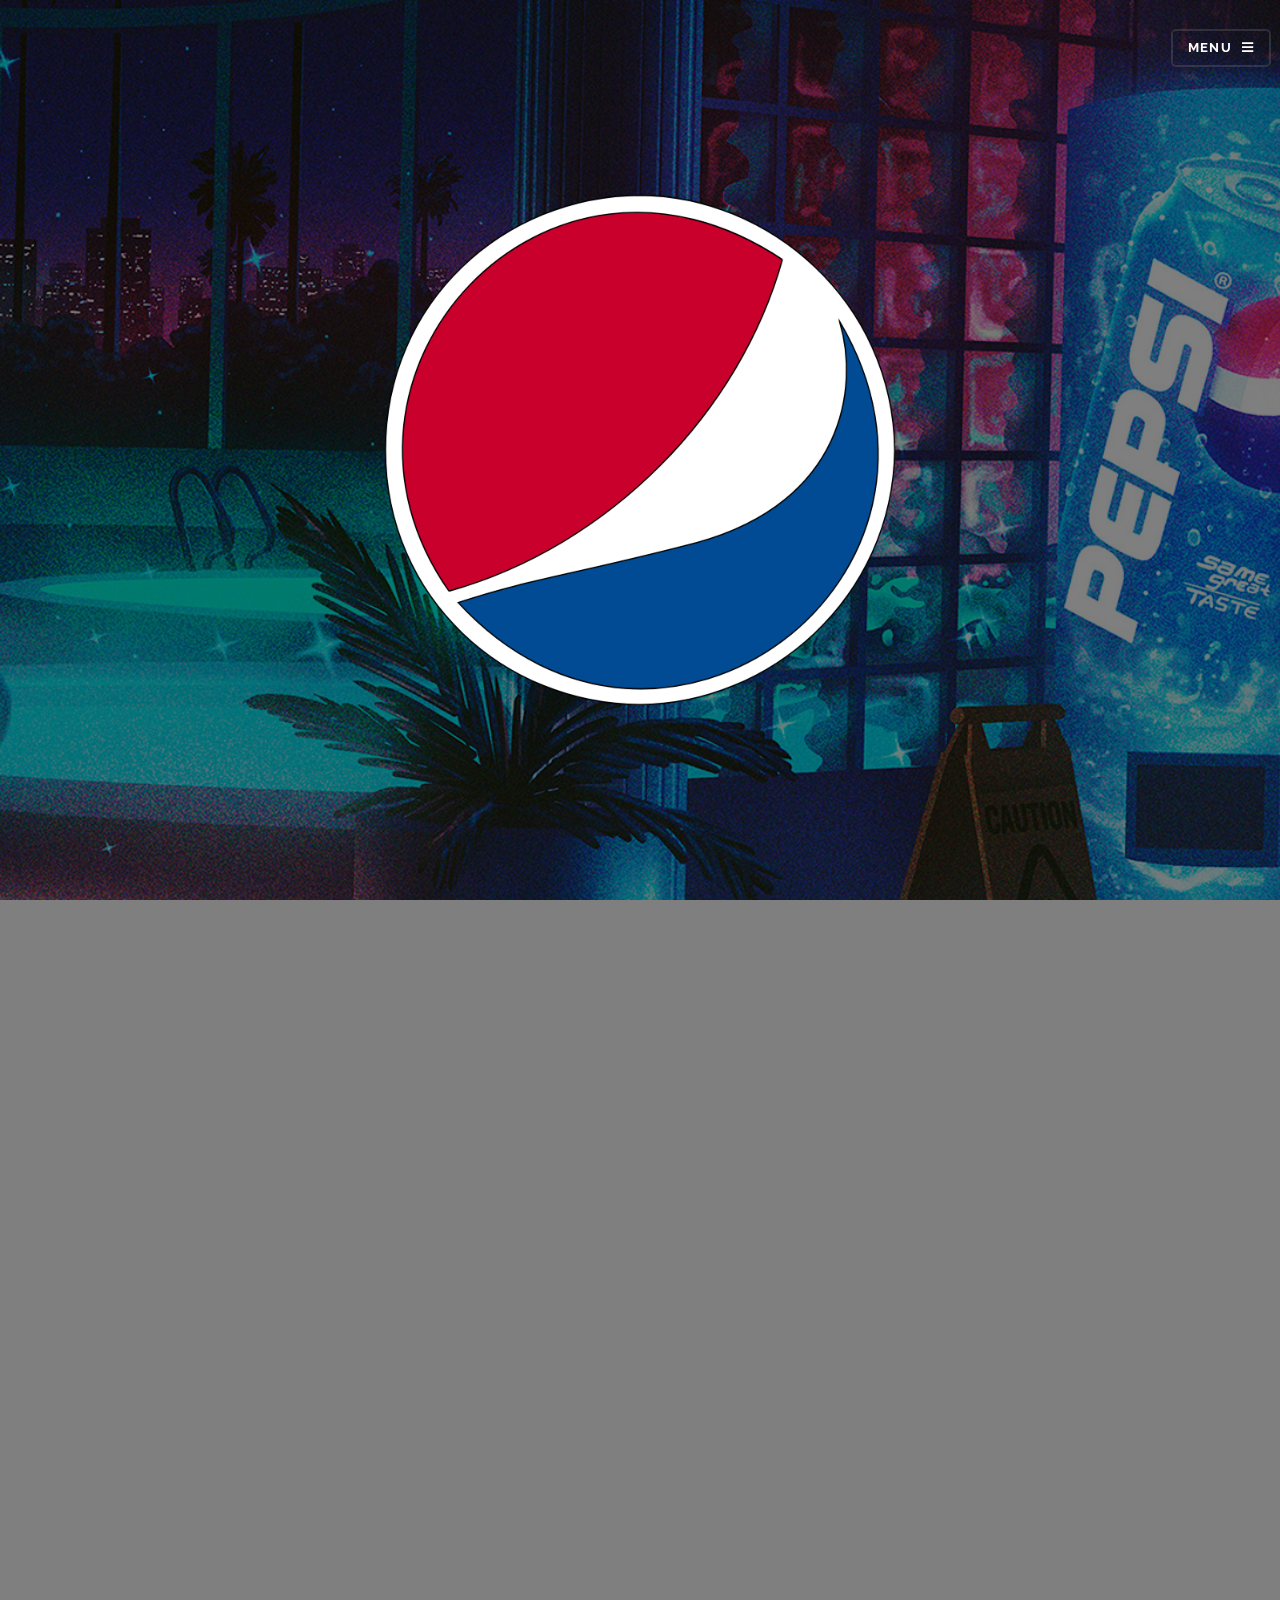
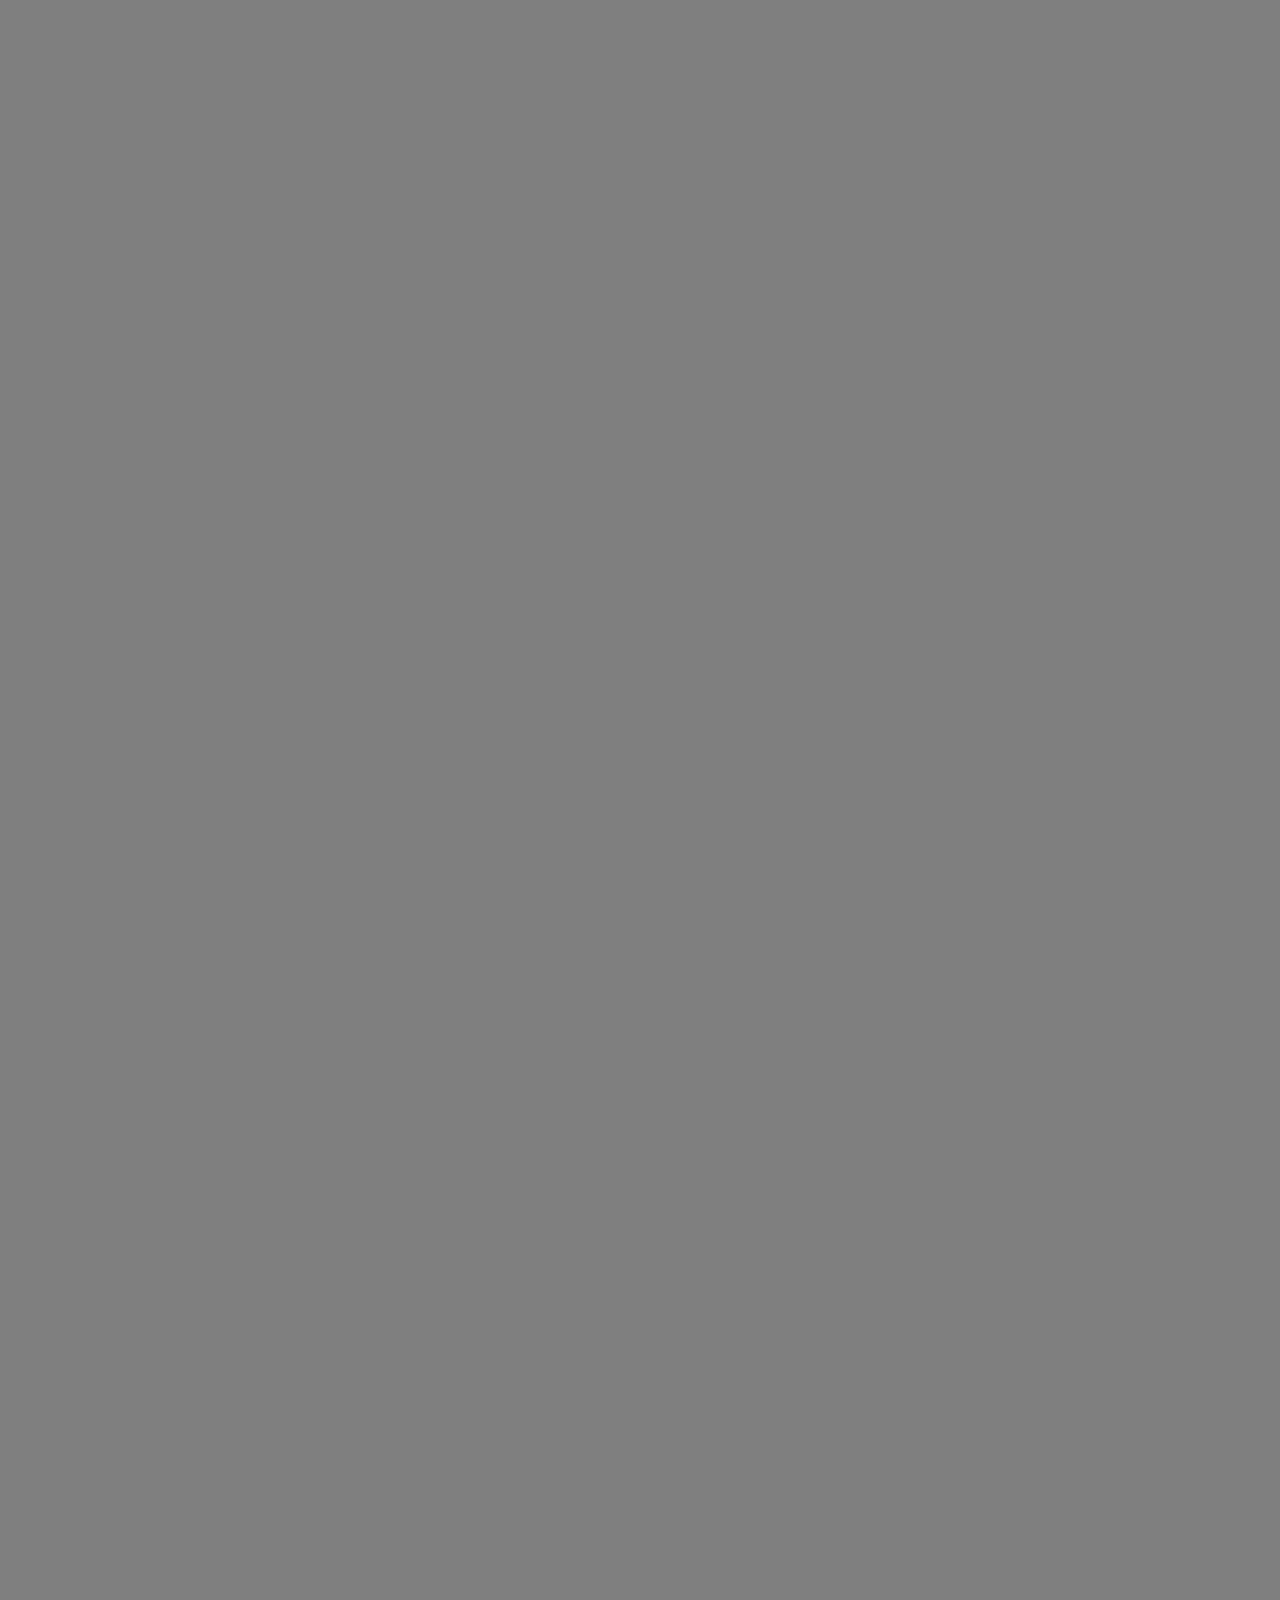
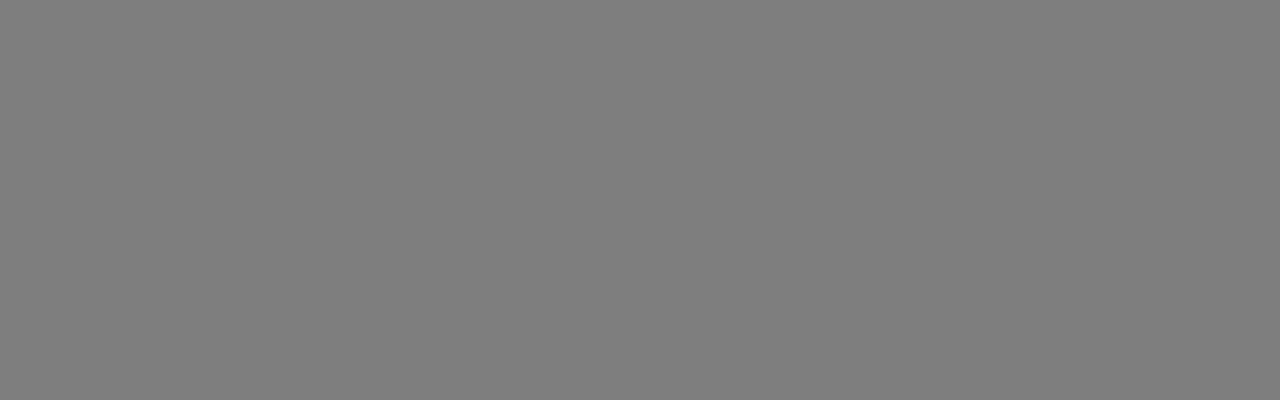
==== bezier.html @ cce690f3 "Add files via upload" ====
<html>
	<head>
		<title>Generic - Solid State by HTML5 UP</title>
		<meta charset="utf-8" />
		<meta name="viewport" content="width=device-width, initial-scale=1, user-scalable=no" />
		<link rel="stylesheet" href="assets/css/main.css" />
		<noscript><link rel="stylesheet" href="assets/css/noscript.css" /></noscript>
	</head>
	<body class="is-preload" style="background-image: url('images/bg.jpg'); background-size: cover; background-repeat: no-repeat;">


		<!-- Page Wrapper -->
			<div id="page-wrapper">

				<!-- Header -->
					<header id="header" class="alt">
						<h1><a href="index.html">Pepsi</a></h1>
						<nav>
							<a href="#menu">Menu</a>
						</nav>
					</header>

				<!-- Menu -->
					<nav id="menu">
						<div class="inner">
							<h2>Menu</h2>
							<ul class="links">
								<li><a href="index.html">Home</a></li>
								<li><a href="bezier.html">Bezier Curve</a></li>
								<li><a href="svg.html">SVG</a></li>
							</ul>
							<a href="#" class="close">Close</a>
						</div>
					</nav>

		<!-- Scripts -->
			<script src="assets/js/jquery.min.js"></script>
			<script src="assets/js/jquery.scrollex.min.js"></script>
			<script src="assets/js/browser.min.js"></script>
			<script src="assets/js/breakpoints.min.js"></script>
			<script src="assets/js/util.js"></script>
			<script src="assets/js/main.js"></script>

            <style>
                body {
                    background-image: url('images/bg.jpg');
                    background-size: cover;
                    background-repeat: no-repeat;
                    display: flex;
                    justify-content: center;
                    align-items: center;
                    height: 100vh;
                    margin: 0;
                }
                #canvas {
                    transform: scale(0.8); /* Scale down to 80% */
                }
            </style>
        </head>
            <canvas id="canvas" width="720" height="640"></canvas>
        
            <script>
                const canvas = document.getElementById('canvas');
                const ctx = canvas.getContext('2d');
        
                ctx.lineWidth = 1.6;
        
                ctx.beginPath();
                ctx.moveTo(360.00, 1.60);
                ctx.bezierCurveTo(192.00, 2.14, 41.85, 133.34, 41.85, 320.00);
                ctx.bezierCurveTo(41.85, 506.66, 192.00, 637.86, 360.00, 638.26);
                ctx.bezierCurveTo(520.00, 637.86, 676.20, 506.66, 678.40, 320.00);
                ctx.bezierCurveTo(676.20, 133.34, 520.00, 2.14, 360.00, 1.60);
                ctx.closePath();
                ctx.fillStyle = "white";
                ctx.fill();
                ctx.strokeStyle = "black";
                ctx.stroke();
        
                ctx.beginPath();
                ctx.moveTo(538.00, 82.00);
                ctx.bezierCurveTo(240.80, -116.00, -68.00, 226.40, 121.22, 496.38);
                ctx.moveTo(538.00, 82.00);
                ctx.bezierCurveTo(485.06, 272.00, 322.94, 440.00, 121.22, 496.38);
                ctx.fillStyle = "#C9002B";
                ctx.fill();
                ctx.strokeStyle = "black";
                ctx.stroke();
        
                ctx.beginPath();
                ctx.moveTo(609.60, 160.00);
                ctx.bezierCurveTo(633.80, 240.00, 616.00, 384.34, 432.00, 435.49);
                ctx.bezierCurveTo(282.33, 474.76, 222.33, 480.79, 132.73, 510.82);
                ctx.bezierCurveTo(388.26, 788.26, 798.40, 478.94, 609.47, 159.14);
                ctx.closePath();
                ctx.fillStyle = "#004B93";
                ctx.fill();
                ctx.strokeStyle = "black";
                ctx.stroke();
            </script>
        </body>
</html>
---- assets/css/main.css ----
@import url(fontawesome-all.min.css);
@import url("https://fonts.googleapis.com/css?family=Raleway:200,700|Source+Sans+Pro:300,600,300italic,600italic");

/*
	Solid State by HTML5 UP
	html5up.net | @ajlkn
	Free for personal and commercial use under the CCA 3.0 license (html5up.net/license)
*/

html, body, div, span, applet, object,
iframe, h1, h2, h3, h4, h5, h6, p, blockquote,
pre, a, abbr, acronym, address, big, cite,
code, del, dfn, em, img, ins, kbd, q, s, samp,
small, strike, strong, sub, sup, tt, var, b,
u, i, center, dl, dt, dd, ol, ul, li, fieldset,
form, label, legend, table, caption, tbody,
tfoot, thead, tr, th, td, article, aside,
canvas, details, embed, figure, figcaption,
footer, header, hgroup, menu, nav, output, ruby,
section, summary, time, mark, audio, video {
	margin: 0;
	padding: 0;
	border: 0;
	font-size: 100%;
	font: inherit;
	vertical-align: baseline;}

article, aside, details, figcaption, figure,
footer, header, hgroup, menu, nav, section {
	display: block;}



ol, ul {
	list-style: none;
}

blockquote, q {
	quotes: none;
}

	blockquote:before, blockquote:after, q:before, q:after {
		content: '';
		content: none;
	}

table {
	border-collapse: collapse;
	border-spacing: 0;
}

body {
	-webkit-text-size-adjust: none;
}

mark {
	background-color: transparent;
	color: inherit;
}

input::-moz-focus-inner {
	border: 0;
	padding: 0;
}

input, select, textarea {
	-moz-appearance: none;
	-webkit-appearance: none;
	-ms-appearance: none;
	appearance: none;
}

/* Basic */

	@-ms-viewport {
		width: device-width;
	}

	body {
		-ms-overflow-style: scrollbar;
	}

	@media screen and (max-width: 480px) {

		html, body {
			min-width: 320px;
		}

	}

	html {
		box-sizing: border-box;
	}

	*, *:before, *:after {
		box-sizing: inherit;
	}

body {
    background-size: 100% 70%;  /* 100% width and 80% height */
    background-repeat: no-repeat;
    background-attachment: fixed;
}


	body::before {
		content: '';
		position: absolute;
		top: 0;
		left: 0;
		width: 100%;
		height: 400%;
		background: rgba(0, 0, 0, 0.5); /* 30% black overlay */
		z-index: -1; /* Keeps the overlay behind all content */
	}

		body.is-preload *, body.is-preload *:before, body.is-preload * {
			-moz-animation: none !important;
			-webkit-animation: none !important;
			-ms-animation: none !important;
			animation: none !important;
			-moz-transition: none !important;
			-webkit-transition: none !important;
			-ms-transition: none !important;
			transition: none !important;
		}

/* Type */

	body, input, select, textarea {
		color: #ffffff;
		font-family: "Trebuchet MS", Helvetica, sans-serif;
		font-size: 16.5pt;
		font-weight: 300;
		line-height: 1.65;
	}

		@media screen and (max-width: 1680px) {

			body, input, select, textarea {
				font-size: 13pt;
			}

		}

		@media screen and (max-width: 1280px) {

			body, input, select, textarea {
				font-size: 12pt;
			}

		}

		@media screen and (max-width: 980px) {

			body, input, select, textarea {
				font-size: 12pt;
			}

		}

		@media screen and (max-width: 736px) {

			body, input, select, textarea {
				font-size: 12pt;
			}

		}

		@media screen and (max-width: 480px) {

			body, input, select, textarea {
				font-size: 12pt;
			}

		}

	a {
		-moz-transition: color 0.2s ease-in-out, border-bottom-color 0.2s ease-in-out;
		-webkit-transition: color 0.2s ease-in-out, border-bottom-color 0.2s ease-in-out;
		-ms-transition: color 0.2s ease-in-out, border-bottom-color 0.2s ease-in-out;
		transition: color 0.2s ease-in-out, border-bottom-color 0.2s ease-in-out;
		border-bottom: dotted 1px rgba(255, 255, 255, 0.35);
		color: #ffffff;
		text-decoration: none;
	}

		a:hover {
			border-bottom-color: transparent;
			color: #ffffff !important;
		}

		a.special:not(.button) {
			text-decoration: none;
			border-bottom: 0;
			display: block;
			font-family: "Trebuchet MS", Helvetica, sans-serif;
			font-size: 0.8em;
			font-weight: 700;
			letter-spacing: 0.1em;
			margin: 0 0 2em 0;
			text-transform: uppercase;
		}

			a.special:not(.button):before {
				-moz-osx-font-smoothing: grayscale;
				-webkit-font-smoothing: antialiased;
				display: inline-block;
				font-style: normal;
				font-variant: normal;
				text-rendering: auto;
				line-height: 1;
				text-transform: none !important;
				font-family: "Trebuchet MS", Helvetica, sans-serif;
				font-weight: 900;
			}

			a.special:not(.button):before {
				-moz-transition: background-color 0.2s ease-in-out;
				-webkit-transition: background-color 0.2s ease-in-out;
				-ms-transition: background-color 0.2s ease-in-out;
				transition: background-color 0.2s ease-in-out;
				border-radius: 100%;
				border: solid 2px rgba(255, 255, 255, 0.125);
				content: '\f105';
				display: inline-block;
				font-size: 1.25em;
				height: 2em;
				line-height: 1.75em;
				margin-right: 0.85em;
				text-align: center;
				text-indent: 0.15em;
				vertical-align: middle;
				width: 2em;
			}

			a.special:not(.button):hover:before {
				background-color: rgba(255, 255, 255, 0.025);
			}

			a.special:not(.button):active:before {
				background-color: rgba(255, 255, 255, 0.075);
			}

	strong, b {
		color: #ffffff;
		font-weight: 600;
	}

	em, i {
		font-style: italic;
	}

	p {
		margin: 0 0 2em 0;
	}

	h1, h2, h3, h4, h5, h6 {
		color: #ffffff;
		font-family: "Trebuchet MS", Helvetica, sans-serif;
		font-weight: 700;
		letter-spacing: 0.1em;
		margin: 0 0 1em 0;
		text-transform: uppercase;
	}

		h1 a, h2 a, h3 a, h4 a, h5 a, h6 a {
			color: inherit;
			text-decoration: none;
			border-bottom: 0;
		}

		h1 span, h2 span, h3 span, h4 span, h5 span, h6 span {
			font-weight: 200;
		}

		h1.major, h2.major, h3.major, h4.major, h5.major, h6.major {
			padding-bottom: 1em;
			border-bottom: solid 2px rgba(255, 255, 255, 0.125);
		}

	h2 {
		font-size: 1.2em;
	}

	h3 {
		font-size: 0.9em;
	}

	h4 {
		font-size: 0.7em;
	}

	h5 {
		font-size: 0.7em;
	}

	h6 {
		font-size: 0.7em;
	}

	@media screen and (max-width: 736px) {

		h2 {
			font-size: 1em;
		}

		h3 {
			font-size: 0.8em;
		}

	}

	sub {
		font-size: 0.8em;
		position: relative;
		top: 0.5em;
	}

	sup {
		font-size: 0.8em;
		position: relative;
		top: -0.5em;
	}

	blockquote {
		border-left: solid 4px rgba(255, 255, 255, 0.125);
		font-style: italic;
		margin: 0 0 2em 0;
		padding: 0.5em 0 0.5em 2em;
	}

	code {
		background: rgba(255, 255, 255, 0.025);
		border-radius: 5px;
		border: solid 2px rgba(255, 255, 255, 0.125);
		font-family: "Trebuchet MS", Helvetica, sans-serif;
		font-size: 0.9em;
		margin: 0 0.25em;
		padding: 0.25em 0.65em;
	}

	pre {
		-webkit-overflow-scrolling: touch;
		font-family: "Trebuchet MS", Helvetica, sans-serif;
		font-size: 0.9em;
		margin: 0 0 2em 0;
	}

		pre code {
			display: block;
			line-height: 1.75em;
			padding: 1em 1.5em;
			overflow-x: auto;
		}

	hr {
		border: 0;
		border-bottom: solid 2px rgba(255, 255, 255, 0.125);
		margin: 2.5em 0;
	}

		hr.major {
			margin: 4em 0;
		}

	.align-left {
		text-align: left;
	}

	.align-center {
		text-align: center;
	}

	.align-right {
		text-align: right;
	}

/* Row */

	.row {
		display: flex;
		flex-wrap: wrap;
		box-sizing: border-box;
		align-items: stretch;
	}

		.row > * {
			box-sizing: border-box;
		}

		.row.gtr-uniform > * > :last-child {
			margin-bottom: 0;
		}

		.row.aln-left {
			justify-content: flex-start;
		}

		.row.aln-center {
			justify-content: center;
		}

		.row.aln-right {
			justify-content: flex-end;
		}

		.row.aln-top {
			align-items: flex-start;
		}

		.row.aln-middle {
			align-items: center;
		}

		.row.aln-bottom {
			align-items: flex-end;
		}

		.row > .imp {
			order: -1;
		}

		.row > .col-1 {
			width: 8.33333%;
		}

		.row > .off-1 {
			margin-left: 8.33333%;
		}

		.row > .col-2 {
			width: 16.66667%;
		}

		.row > .off-2 {
			margin-left: 16.66667%;
		}

		.row > .col-3 {
			width: 25%;
		}

		.row > .off-3 {
			margin-left: 25%;
		}

		.row > .col-4 {
			width: 33.33333%;
		}

		.row > .off-4 {
			margin-left: 33.33333%;
		}

		.row > .col-5 {
			width: 41.66667%;
		}

		.row > .off-5 {
			margin-left: 41.66667%;
		}

		.row > .col-6 {
			width: 50%;
		}

		.row > .off-6 {
			margin-left: 50%;
		}

		.row > .col-7 {
			width: 58.33333%;
		}

		.row > .off-7 {
			margin-left: 58.33333%;
		}

		.row > .col-8 {
			width: 66.66667%;
		}

		.row > .off-8 {
			margin-left: 66.66667%;
		}

		.row > .col-9 {
			width: 75%;
		}

		.row > .off-9 {
			margin-left: 75%;
		}

		.row > .col-10 {
			width: 83.33333%;
		}

		.row > .off-10 {
			margin-left: 83.33333%;
		}

		.row > .col-11 {
			width: 91.66667%;
		}

		.row > .off-11 {
			margin-left: 91.66667%;
		}

		.row > .col-12 {
			width: 100%;
		}

		.row > .off-12 {
			margin-left: 100%;
		}

		.row.gtr-0 {
			margin-top: 0;
			margin-left: 0em;
		}

			.row.gtr-0 > * {
				padding: 0 0 0 0em;
			}

			.row.gtr-0.gtr-uniform {
				margin-top: 0em;
			}

				.row.gtr-0.gtr-uniform > * {
					padding-top: 0em;
				}

		.row.gtr-25 {
			margin-top: 0;
			margin-left: -0.4375em;
		}

			.row.gtr-25 > * {
				padding: 0 0 0 0.4375em;
			}

			.row.gtr-25.gtr-uniform {
				margin-top: -0.4375em;
			}

				.row.gtr-25.gtr-uniform > * {
					padding-top: 0.4375em;
				}

		.row.gtr-50 {
			margin-top: 0;
			margin-left: -0.875em;
		}

			.row.gtr-50 > * {
				padding: 0 0 0 0.875em;
			}

			.row.gtr-50.gtr-uniform {
				margin-top: -0.875em;
			}

				.row.gtr-50.gtr-uniform > * {
					padding-top: 0.875em;
				}

		.row {
			margin-top: 0;
			margin-left: -1.75em;
		}

			.row > * {
				padding: 0 0 0 1.75em;
			}

			.row.gtr-uniform {
				margin-top: -1.75em;
			}

				.row.gtr-uniform > * {
					padding-top: 1.75em;
				}

		.row.gtr-150 {
			margin-top: 0;
			margin-left: -2.625em;
		}

			.row.gtr-150 > * {
				padding: 0 0 0 2.625em;
			}

			.row.gtr-150.gtr-uniform {
				margin-top: -2.625em;
			}

				.row.gtr-150.gtr-uniform > * {
					padding-top: 2.625em;
				}

		.row.gtr-200 {
			margin-top: 0;
			margin-left: -3.5em;
		}

			.row.gtr-200 > * {
				padding: 0 0 0 3.5em;
			}

			.row.gtr-200.gtr-uniform {
				margin-top: -3.5em;
			}

				.row.gtr-200.gtr-uniform > * {
					padding-top: 3.5em;
				}

		@media screen and (max-width: 1680px) {

			.row {
				display: flex;
				flex-wrap: wrap;
				box-sizing: border-box;
				align-items: stretch;
			}

				.row > * {
					box-sizing: border-box;
				}

				.row.gtr-uniform > * > :last-child {
					margin-bottom: 0;
				}

				.row.aln-left {
					justify-content: flex-start;
				}

				.row.aln-center {
					justify-content: center;
				}

				.row.aln-right {
					justify-content: flex-end;
				}

				.row.aln-top {
					align-items: flex-start;
				}

				.row.aln-middle {
					align-items: center;
				}

				.row.aln-bottom {
					align-items: flex-end;
				}

				.row > .imp-xlarge {
					order: -1;
				}

				.row > .col-1-xlarge {
					width: 8.33333%;
				}

				.row > .off-1-xlarge {
					margin-left: 8.33333%;
				}

				.row > .col-2-xlarge {
					width: 16.66667%;
				}

				.row > .off-2-xlarge {
					margin-left: 16.66667%;
				}

				.row > .col-3-xlarge {
					width: 25%;
				}

				.row > .off-3-xlarge {
					margin-left: 25%;
				}

				.row > .col-4-xlarge {
					width: 33.33333%;
				}

				.row > .off-4-xlarge {
					margin-left: 33.33333%;
				}

				.row > .col-5-xlarge {
					width: 41.66667%;
				}

				.row > .off-5-xlarge {
					margin-left: 41.66667%;
				}

				.row > .col-6-xlarge {
					width: 50%;
				}

				.row > .off-6-xlarge {
					margin-left: 50%;
				}

				.row > .col-7-xlarge {
					width: 58.33333%;
				}

				.row > .off-7-xlarge {
					margin-left: 58.33333%;
				}

				.row > .col-8-xlarge {
					width: 66.66667%;
				}

				.row > .off-8-xlarge {
					margin-left: 66.66667%;
				}

				.row > .col-9-xlarge {
					width: 75%;
				}

				.row > .off-9-xlarge {
					margin-left: 75%;
				}

				.row > .col-10-xlarge {
					width: 83.33333%;
				}

				.row > .off-10-xlarge {
					margin-left: 83.33333%;
				}

				.row > .col-11-xlarge {
					width: 91.66667%;
				}

				.row > .off-11-xlarge {
					margin-left: 91.66667%;
				}

				.row > .col-12-xlarge {
					width: 100%;
				}

				.row > .off-12-xlarge {
					margin-left: 100%;
				}

				.row.gtr-0 {
					margin-top: 0;
					margin-left: 0em;
				}

					.row.gtr-0 > * {
						padding: 0 0 0 0em;
					}

					.row.gtr-0.gtr-uniform {
						margin-top: 0em;
					}

						.row.gtr-0.gtr-uniform > * {
							padding-top: 0em;
						}

				.row.gtr-25 {
					margin-top: 0;
					margin-left: -0.4375em;
				}

					.row.gtr-25 > * {
						padding: 0 0 0 0.4375em;
					}

					.row.gtr-25.gtr-uniform {
						margin-top: -0.4375em;
					}

						.row.gtr-25.gtr-uniform > * {
							padding-top: 0.4375em;
						}

				.row.gtr-50 {
					margin-top: 0;
					margin-left: -0.875em;
				}

					.row.gtr-50 > * {
						padding: 0 0 0 0.875em;
					}

					.row.gtr-50.gtr-uniform {
						margin-top: -0.875em;
					}

						.row.gtr-50.gtr-uniform > * {
							padding-top: 0.875em;
						}

				.row {
					margin-top: 0;
					margin-left: -1.75em;
				}

					.row > * {
						padding: 0 0 0 1.75em;
					}

					.row.gtr-uniform {
						margin-top: -1.75em;
					}

						.row.gtr-uniform > * {
							padding-top: 1.75em;
						}

				.row.gtr-150 {
					margin-top: 0;
					margin-left: -2.625em;
				}

					.row.gtr-150 > * {
						padding: 0 0 0 2.625em;
					}

					.row.gtr-150.gtr-uniform {
						margin-top: -2.625em;
					}

						.row.gtr-150.gtr-uniform > * {
							padding-top: 2.625em;
						}

				.row.gtr-200 {
					margin-top: 0;
					margin-left: -3.5em;
				}

					.row.gtr-200 > * {
						padding: 0 0 0 3.5em;
					}

					.row.gtr-200.gtr-uniform {
						margin-top: -3.5em;
					}

						.row.gtr-200.gtr-uniform > * {
							padding-top: 3.5em;
						}

		}

		@media screen and (max-width: 1280px) {

			.row {
				display: flex;
				flex-wrap: wrap;
				box-sizing: border-box;
				align-items: stretch;
			}

				.row > * {
					box-sizing: border-box;
				}

				.row.gtr-uniform > * > :last-child {
					margin-bottom: 0;
				}

				.row.aln-left {
					justify-content: flex-start;
				}

				.row.aln-center {
					justify-content: center;
				}

				.row.aln-right {
					justify-content: flex-end;
				}

				.row.aln-top {
					align-items: flex-start;
				}

				.row.aln-middle {
					align-items: center;
				}

				.row.aln-bottom {
					align-items: flex-end;
				}

				.row > .imp-large {
					order: -1;
				}

				.row > .col-1-large {
					width: 8.33333%;
				}

				.row > .off-1-large {
					margin-left: 8.33333%;
				}

				.row > .col-2-large {
					width: 16.66667%;
				}

				.row > .off-2-large {
					margin-left: 16.66667%;
				}

				.row > .col-3-large {
					width: 25%;
				}

				.row > .off-3-large {
					margin-left: 25%;
				}

				.row > .col-4-large {
					width: 33.33333%;
				}

				.row > .off-4-large {
					margin-left: 33.33333%;
				}

				.row > .col-5-large {
					width: 41.66667%;
				}

				.row > .off-5-large {
					margin-left: 41.66667%;
				}

				.row > .col-6-large {
					width: 50%;
				}

				.row > .off-6-large {
					margin-left: 50%;
				}

				.row > .col-7-large {
					width: 58.33333%;
				}

				.row > .off-7-large {
					margin-left: 58.33333%;
				}

				.row > .col-8-large {
					width: 66.66667%;
				}

				.row > .off-8-large {
					margin-left: 66.66667%;
				}

				.row > .col-9-large {
					width: 75%;
				}

				.row > .off-9-large {
					margin-left: 75%;
				}

				.row > .col-10-large {
					width: 83.33333%;
				}

				.row > .off-10-large {
					margin-left: 83.33333%;
				}

				.row > .col-11-large {
					width: 91.66667%;
				}

				.row > .off-11-large {
					margin-left: 91.66667%;
				}

				.row > .col-12-large {
					width: 100%;
				}

				.row > .off-12-large {
					margin-left: 100%;
				}

				.row.gtr-0 {
					margin-top: 0;
					margin-left: 0em;
				}

					.row.gtr-0 > * {
						padding: 0 0 0 0em;
					}

					.row.gtr-0.gtr-uniform {
						margin-top: 0em;
					}

						.row.gtr-0.gtr-uniform > * {
							padding-top: 0em;
						}

				.row.gtr-25 {
					margin-top: 0;
					margin-left: -0.4375em;
				}

					.row.gtr-25 > * {
						padding: 0 0 0 0.4375em;
					}

					.row.gtr-25.gtr-uniform {
						margin-top: -0.4375em;
					}

						.row.gtr-25.gtr-uniform > * {
							padding-top: 0.4375em;
						}

				.row.gtr-50 {
					margin-top: 0;
					margin-left: -0.875em;
				}

					.row.gtr-50 > * {
						padding: 0 0 0 0.875em;
					}

					.row.gtr-50.gtr-uniform {
						margin-top: -0.875em;
					}

						.row.gtr-50.gtr-uniform > * {
							padding-top: 0.875em;
						}

				.row {
					margin-top: 0;
					margin-left: -1.75em;
				}

					.row > * {
						padding: 0 0 0 1.75em;
					}

					.row.gtr-uniform {
						margin-top: -1.75em;
					}

						.row.gtr-uniform > * {
							padding-top: 1.75em;
						}

				.row.gtr-150 {
					margin-top: 0;
					margin-left: -2.625em;
				}

					.row.gtr-150 > * {
						padding: 0 0 0 2.625em;
					}

					.row.gtr-150.gtr-uniform {
						margin-top: -2.625em;
					}

						.row.gtr-150.gtr-uniform > * {
							padding-top: 2.625em;
						}

				.row.gtr-200 {
					margin-top: 0;
					margin-left: -3.5em;
				}

					.row.gtr-200 > * {
						padding: 0 0 0 3.5em;
					}

					.row.gtr-200.gtr-uniform {
						margin-top: -3.5em;
					}

						.row.gtr-200.gtr-uniform > * {
							padding-top: 3.5em;
						}

		}

		@media screen and (max-width: 980px) {

			.row {
				display: flex;
				flex-wrap: wrap;
				box-sizing: border-box;
				align-items: stretch;
			}

				.row > * {
					box-sizing: border-box;
				}

				.row.gtr-uniform > * > :last-child {
					margin-bottom: 0;
				}

				.row.aln-left {
					justify-content: flex-start;
				}

				.row.aln-center {
					justify-content: center;
				}

				.row.aln-right {
					justify-content: flex-end;
				}

				.row.aln-top {
					align-items: flex-start;
				}

				.row.aln-middle {
					align-items: center;
				}

				.row.aln-bottom {
					align-items: flex-end;
				}

				.row > .imp-medium {
					order: -1;
				}

				.row > .col-1-medium {
					width: 8.33333%;
				}

				.row > .off-1-medium {
					margin-left: 8.33333%;
				}

				.row > .col-2-medium {
					width: 16.66667%;
				}

				.row > .off-2-medium {
					margin-left: 16.66667%;
				}

				.row > .col-3-medium {
					width: 25%;
				}

				.row > .off-3-medium {
					margin-left: 25%;
				}

				.row > .col-4-medium {
					width: 33.33333%;
				}

				.row > .off-4-medium {
					margin-left: 33.33333%;
				}

				.row > .col-5-medium {
					width: 41.66667%;
				}

				.row > .off-5-medium {
					margin-left: 41.66667%;
				}

				.row > .col-6-medium {
					width: 50%;
				}

				.row > .off-6-medium {
					margin-left: 50%;
				}

				.row > .col-7-medium {
					width: 58.33333%;
				}

				.row > .off-7-medium {
					margin-left: 58.33333%;
				}

				.row > .col-8-medium {
					width: 66.66667%;
				}

				.row > .off-8-medium {
					margin-left: 66.66667%;
				}

				.row > .col-9-medium {
					width: 75%;
				}

				.row > .off-9-medium {
					margin-left: 75%;
				}

				.row > .col-10-medium {
					width: 83.33333%;
				}

				.row > .off-10-medium {
					margin-left: 83.33333%;
				}

				.row > .col-11-medium {
					width: 91.66667%;
				}

				.row > .off-11-medium {
					margin-left: 91.66667%;
				}

				.row > .col-12-medium {
					width: 100%;
				}

				.row > .off-12-medium {
					margin-left: 100%;
				}

				.row.gtr-0 {
					margin-top: 0;
					margin-left: 0em;
				}

					.row.gtr-0 > * {
						padding: 0 0 0 0em;
					}

					.row.gtr-0.gtr-uniform {
						margin-top: 0em;
					}

						.row.gtr-0.gtr-uniform > * {
							padding-top: 0em;
						}

				.row.gtr-25 {
					margin-top: 0;
					margin-left: -0.4375em;
				}

					.row.gtr-25 > * {
						padding: 0 0 0 0.4375em;
					}

					.row.gtr-25.gtr-uniform {
						margin-top: -0.4375em;
					}

						.row.gtr-25.gtr-uniform > * {
							padding-top: 0.4375em;
						}

				.row.gtr-50 {
					margin-top: 0;
					margin-left: -0.875em;
				}

					.row.gtr-50 > * {
						padding: 0 0 0 0.875em;
					}

					.row.gtr-50.gtr-uniform {
						margin-top: -0.875em;
					}

						.row.gtr-50.gtr-uniform > * {
							padding-top: 0.875em;
						}

				.row {
					margin-top: 0;
					margin-left: -1.75em;
				}

					.row > * {
						padding: 0 0 0 1.75em;
					}

					.row.gtr-uniform {
						margin-top: -1.75em;
					}

						.row.gtr-uniform > * {
							padding-top: 1.75em;
						}

				.row.gtr-150 {
					margin-top: 0;
					margin-left: -2.625em;
				}

					.row.gtr-150 > * {
						padding: 0 0 0 2.625em;
					}

					.row.gtr-150.gtr-uniform {
						margin-top: -2.625em;
					}

						.row.gtr-150.gtr-uniform > * {
							padding-top: 2.625em;
						}

				.row.gtr-200 {
					margin-top: 0;
					margin-left: -3.5em;
				}

					.row.gtr-200 > * {
						padding: 0 0 0 3.5em;
					}

					.row.gtr-200.gtr-uniform {
						margin-top: -3.5em;
					}

						.row.gtr-200.gtr-uniform > * {
							padding-top: 3.5em;
						}

		}

		@media screen and (max-width: 736px) {

			.row {
				display: flex;
				flex-wrap: wrap;
				box-sizing: border-box;
				align-items: stretch;
			}

				.row > * {
					box-sizing: border-box;
				}

				.row.gtr-uniform > * > :last-child {
					margin-bottom: 0;
				}

				.row.aln-left {
					justify-content: flex-start;
				}

				.row.aln-center {
					justify-content: center;
				}

				.row.aln-right {
					justify-content: flex-end;
				}

				.row.aln-top {
					align-items: flex-start;
				}

				.row.aln-middle {
					align-items: center;
				}

				.row.aln-bottom {
					align-items: flex-end;
				}

				.row > .imp-small {
					order: -1;
				}

				.row > .col-1-small {
					width: 8.33333%;
				}

				.row > .off-1-small {
					margin-left: 8.33333%;
				}

				.row > .col-2-small {
					width: 16.66667%;
				}

				.row > .off-2-small {
					margin-left: 16.66667%;
				}

				.row > .col-3-small {
					width: 25%;
				}

				.row > .off-3-small {
					margin-left: 25%;
				}

				.row > .col-4-small {
					width: 33.33333%;
				}

				.row > .off-4-small {
					margin-left: 33.33333%;
				}

				.row > .col-5-small {
					width: 41.66667%;
				}

				.row > .off-5-small {
					margin-left: 41.66667%;
				}

				.row > .col-6-small {
					width: 50%;
				}

				.row > .off-6-small {
					margin-left: 50%;
				}

				.row > .col-7-small {
					width: 58.33333%;
				}

				.row > .off-7-small {
					margin-left: 58.33333%;
				}

				.row > .col-8-small {
					width: 66.66667%;
				}

				.row > .off-8-small {
					margin-left: 66.66667%;
				}

				.row > .col-9-small {
					width: 75%;
				}

				.row > .off-9-small {
					margin-left: 75%;
				}

				.row > .col-10-small {
					width: 83.33333%;
				}

				.row > .off-10-small {
					margin-left: 83.33333%;
				}

				.row > .col-11-small {
					width: 91.66667%;
				}

				.row > .off-11-small {
					margin-left: 91.66667%;
				}

				.row > .col-12-small {
					width: 100%;
				}

				.row > .off-12-small {
					margin-left: 100%;
				}

				.row.gtr-0 {
					margin-top: 0;
					margin-left: 0em;
				}

					.row.gtr-0 > * {
						padding: 0 0 0 0em;
					}

					.row.gtr-0.gtr-uniform {
						margin-top: 0em;
					}

						.row.gtr-0.gtr-uniform > * {
							padding-top: 0em;
						}

				.row.gtr-25 {
					margin-top: 0;
					margin-left: -0.3125em;
				}

					.row.gtr-25 > * {
						padding: 0 0 0 0.3125em;
					}

					.row.gtr-25.gtr-uniform {
						margin-top: -0.3125em;
					}

						.row.gtr-25.gtr-uniform > * {
							padding-top: 0.3125em;
						}

				.row.gtr-50 {
					margin-top: 0;
					margin-left: -0.625em;
				}

					.row.gtr-50 > * {
						padding: 0 0 0 0.625em;
					}

					.row.gtr-50.gtr-uniform {
						margin-top: -0.625em;
					}

						.row.gtr-50.gtr-uniform > * {
							padding-top: 0.625em;
						}

				.row {
					margin-top: 0;
					margin-left: -1.25em;
				}

					.row > * {
						padding: 0 0 0 1.25em;
					}

					.row.gtr-uniform {
						margin-top: -1.25em;
					}

						.row.gtr-uniform > * {
							padding-top: 1.25em;
						}

				.row.gtr-150 {
					margin-top: 0;
					margin-left: -1.875em;
				}

					.row.gtr-150 > * {
						padding: 0 0 0 1.875em;
					}

					.row.gtr-150.gtr-uniform {
						margin-top: -1.875em;
					}

						.row.gtr-150.gtr-uniform > * {
							padding-top: 1.875em;
						}

				.row.gtr-200 {
					margin-top: 0;
					margin-left: -2.5em;
				}

					.row.gtr-200 > * {
						padding: 0 0 0 2.5em;
					}

					.row.gtr-200.gtr-uniform {
						margin-top: -2.5em;
					}

						.row.gtr-200.gtr-uniform > * {
							padding-top: 2.5em;
						}

		}

		@media screen and (max-width: 480px) {

			.row {
				display: flex;
				flex-wrap: wrap;
				box-sizing: border-box;
				align-items: stretch;
			}

				.row > * {
					box-sizing: border-box;
				}

				.row.gtr-uniform > * > :last-child {
					margin-bottom: 0;
				}

				.row.aln-left {
					justify-content: flex-start;
				}

				.row.aln-center {
					justify-content: center;
				}

				.row.aln-right {
					justify-content: flex-end;
				}

				.row.aln-top {
					align-items: flex-start;
				}

				.row.aln-middle {
					align-items: center;
				}

				.row.aln-bottom {
					align-items: flex-end;
				}

				.row > .imp-xsmall {
					order: -1;
				}

				.row > .col-1-xsmall {
					width: 8.33333%;
				}

				.row > .off-1-xsmall {
					margin-left: 8.33333%;
				}

				.row > .col-2-xsmall {
					width: 16.66667%;
				}

				.row > .off-2-xsmall {
					margin-left: 16.66667%;
				}

				.row > .col-3-xsmall {
					width: 25%;
				}

				.row > .off-3-xsmall {
					margin-left: 25%;
				}

				.row > .col-4-xsmall {
					width: 33.33333%;
				}

				.row > .off-4-xsmall {
					margin-left: 33.33333%;
				}

				.row > .col-5-xsmall {
					width: 41.66667%;
				}

				.row > .off-5-xsmall {
					margin-left: 41.66667%;
				}

				.row > .col-6-xsmall {
					width: 50%;
				}

				.row > .off-6-xsmall {
					margin-left: 50%;
				}

				.row > .col-7-xsmall {
					width: 58.33333%;
				}

				.row > .off-7-xsmall {
					margin-left: 58.33333%;
				}

				.row > .col-8-xsmall {
					width: 66.66667%;
				}

				.row > .off-8-xsmall {
					margin-left: 66.66667%;
				}

				.row > .col-9-xsmall {
					width: 75%;
				}

				.row > .off-9-xsmall {
					margin-left: 75%;
				}

				.row > .col-10-xsmall {
					width: 83.33333%;
				}

				.row > .off-10-xsmall {
					margin-left: 83.33333%;
				}

				.row > .col-11-xsmall {
					width: 91.66667%;
				}

				.row > .off-11-xsmall {
					margin-left: 91.66667%;
				}

				.row > .col-12-xsmall {
					width: 100%;
				}

				.row > .off-12-xsmall {
					margin-left: 100%;
				}

				.row.gtr-0 {
					margin-top: 0;
					margin-left: 0em;
				}

					.row.gtr-0 > * {
						padding: 0 0 0 0em;
					}

					.row.gtr-0.gtr-uniform {
						margin-top: 0em;
					}

						.row.gtr-0.gtr-uniform > * {
							padding-top: 0em;
						}

				.row.gtr-25 {
					margin-top: 0;
					margin-left: -0.3125em;
				}

					.row.gtr-25 > * {
						padding: 0 0 0 0.3125em;
					}

					.row.gtr-25.gtr-uniform {
						margin-top: -0.3125em;
					}

						.row.gtr-25.gtr-uniform > * {
							padding-top: 0.3125em;
						}

				.row.gtr-50 {
					margin-top: 0;
					margin-left: -0.625em;
				}

					.row.gtr-50 > * {
						padding: 0 0 0 0.625em;
					}

					.row.gtr-50.gtr-uniform {
						margin-top: -0.625em;
					}

						.row.gtr-50.gtr-uniform > * {
							padding-top: 0.625em;
						}

				.row {
					margin-top: 0;
					margin-left: -1.25em;
				}

					.row > * {
						padding: 0 0 0 1.25em;
					}

					.row.gtr-uniform {
						margin-top: -1.25em;
					}

						.row.gtr-uniform > * {
							padding-top: 1.25em;
						}

				.row.gtr-150 {
					margin-top: 0;
					margin-left: -1.875em;
				}

					.row.gtr-150 > * {
						padding: 0 0 0 1.875em;
					}

					.row.gtr-150.gtr-uniform {
						margin-top: -1.875em;
					}

						.row.gtr-150.gtr-uniform > * {
							padding-top: 1.875em;
						}

				.row.gtr-200 {
					margin-top: 0;
					margin-left: -2.5em;
				}

					.row.gtr-200 > * {
						padding: 0 0 0 2.5em;
					}

					.row.gtr-200.gtr-uniform {
						margin-top: -2.5em;
					}

						.row.gtr-200.gtr-uniform > * {
							padding-top: 2.5em;
						}

		}

		@media screen and (max-width: 360px) {

			.row {
				display: flex;
				flex-wrap: wrap;
				box-sizing: border-box;
				align-items: stretch;
			}

				.row > * {
					box-sizing: border-box;
				}

				.row.gtr-uniform > * > :last-child {
					margin-bottom: 0;
				}

				.row.aln-left {
					justify-content: flex-start;
				}

				.row.aln-center {
					justify-content: center;
				}

				.row.aln-right {
					justify-content: flex-end;
				}

				.row.aln-top {
					align-items: flex-start;
				}

				.row.aln-middle {
					align-items: center;
				}

				.row.aln-bottom {
					align-items: flex-end;
				}

				.row > .imp-xxsmall {
					order: -1;
				}

				.row > .col-1-xxsmall {
					width: 8.33333%;
				}

				.row > .off-1-xxsmall {
					margin-left: 8.33333%;
				}

				.row > .col-2-xxsmall {
					width: 16.66667%;
				}

				.row > .off-2-xxsmall {
					margin-left: 16.66667%;
				}

				.row > .col-3-xxsmall {
					width: 25%;
				}

				.row > .off-3-xxsmall {
					margin-left: 25%;
				}

				.row > .col-4-xxsmall {
					width: 33.33333%;
				}

				.row > .off-4-xxsmall {
					margin-left: 33.33333%;
				}

				.row > .col-5-xxsmall {
					width: 41.66667%;
				}

				.row > .off-5-xxsmall {
					margin-left: 41.66667%;
				}

				.row > .col-6-xxsmall {
					width: 50%;
				}

				.row > .off-6-xxsmall {
					margin-left: 50%;
				}

				.row > .col-7-xxsmall {
					width: 58.33333%;
				}

				.row > .off-7-xxsmall {
					margin-left: 58.33333%;
				}

				.row > .col-8-xxsmall {
					width: 66.66667%;
				}

				.row > .off-8-xxsmall {
					margin-left: 66.66667%;
				}

				.row > .col-9-xxsmall {
					width: 75%;
				}

				.row > .off-9-xxsmall {
					margin-left: 75%;
				}

				.row > .col-10-xxsmall {
					width: 83.33333%;
				}

				.row > .off-10-xxsmall {
					margin-left: 83.33333%;
				}

				.row > .col-11-xxsmall {
					width: 91.66667%;
				}

				.row > .off-11-xxsmall {
					margin-left: 91.66667%;
				}

				.row > .col-12-xxsmall {
					width: 100%;
				}

				.row > .off-12-xxsmall {
					margin-left: 100%;
				}

				.row.gtr-0 {
					margin-top: 0;
					margin-left: 0em;
				}

					.row.gtr-0 > * {
						padding: 0 0 0 0em;
					}

					.row.gtr-0.gtr-uniform {
						margin-top: 0em;
					}

						.row.gtr-0.gtr-uniform > * {
							padding-top: 0em;
						}

				.row.gtr-25 {
					margin-top: 0;
					margin-left: -0.3125em;
				}

					.row.gtr-25 > * {
						padding: 0 0 0 0.3125em;
					}

					.row.gtr-25.gtr-uniform {
						margin-top: -0.3125em;
					}

						.row.gtr-25.gtr-uniform > * {
							padding-top: 0.3125em;
						}

				.row.gtr-50 {
					margin-top: 0;
					margin-left: -0.625em;
				}

					.row.gtr-50 > * {
						padding: 0 0 0 0.625em;
					}

					.row.gtr-50.gtr-uniform {
						margin-top: -0.625em;
					}

						.row.gtr-50.gtr-uniform > * {
							padding-top: 0.625em;
						}

				.row {
					margin-top: 0;
					margin-left: -1.25em;
				}

					.row > * {
						padding: 0 0 0 1.25em;
					}

					.row.gtr-uniform {
						margin-top: -1.25em;
					}

						.row.gtr-uniform > * {
							padding-top: 1.25em;
						}

				.row.gtr-150 {
					margin-top: 0;
					margin-left: -1.875em;
				}

					.row.gtr-150 > * {
						padding: 0 0 0 1.875em;
					}

					.row.gtr-150.gtr-uniform {
						margin-top: -1.875em;
					}

						.row.gtr-150.gtr-uniform > * {
							padding-top: 1.875em;
						}

				.row.gtr-200 {
					margin-top: 0;
					margin-left: -2.5em;
				}

					.row.gtr-200 > * {
						padding: 0 0 0 2.5em;
					}

					.row.gtr-200.gtr-uniform {
						margin-top: -2.5em;
					}

						.row.gtr-200.gtr-uniform > * {
							padding-top: 2.5em;
						}

		}

/* Section/Article */

	section.special, article.special {
		text-align: center;
	}

/* Form */

	form {
		margin: 0 0 2em 0;
	}

		form > :last-child {
			margin-bottom: 0;
		}

		form > .fields {
			display: -moz-flex;
			display: -webkit-flex;
			display: -ms-flex;
			display: flex;
			-moz-flex-wrap: wrap;
			-webkit-flex-wrap: wrap;
			-ms-flex-wrap: wrap;
			flex-wrap: wrap;
			width: calc(100% + 3em);
			margin: -1.5em 0 2em -1.5em;
		}

			form > .fields > .field {
				-moz-flex-grow: 0;
				-webkit-flex-grow: 0;
				-ms-flex-grow: 0;
				flex-grow: 0;
				-moz-flex-shrink: 0;
				-webkit-flex-shrink: 0;
				-ms-flex-shrink: 0;
				flex-shrink: 0;
				padding: 1.5em 0 0 1.5em;
				width: calc(100% - 1.5em);
			}

				form > .fields > .field.half {
					width: calc(50% - 0.75em);
				}

				form > .fields > .field.third {
					width: calc(100%/3 - 0.5em);
				}

				form > .fields > .field.quarter {
					width: calc(25% - 0.375em);
				}

		@media screen and (max-width: 480px) {

			form > .fields {
				width: calc(100% + 3em);
				margin: -1.5em 0 2em -1.5em;
			}

				form > .fields > .field {
					padding: 1.5em 0 0 1.5em;
					width: calc(100% - 1.5em);
				}

					form > .fields > .field.half {
						width: calc(100% - 1.5em);
					}

					form > .fields > .field.third {
						width: calc(100% - 1.5em);
					}

					form > .fields > .field.quarter {
						width: calc(100% - 1.5em);
					}

		}

	label {
		color: #ffffff;
		display: block;
		font-family: "Trebuchet MS", Helvetica, sans-serif;
		font-size: 0.8em;
		font-weight: 700;
		letter-spacing: 0.1em;
		margin: 0 0 0.7em 0;
		text-transform: uppercase;
	}

	input[type="text"],
	input[type="password"],
	input[type="email"],
	input[type="tel"],
	select,
	textarea {
		-moz-appearance: none;
		-webkit-appearance: none;
		-ms-appearance: none;
		appearance: none;
		background: rgba(255, 255, 255, 0.025);
		border-radius: 5px;
		border: none;
		border: solid 2px rgba(255, 255, 255, 0.125);
		color: inherit;
		display: block;
		outline: 0;
		padding: 0 1em;
		text-decoration: none;
		width: 100%;
	}

		input[type="text"]:invalid,
		input[type="password"]:invalid,
		input[type="email"]:invalid,
		input[type="tel"]:invalid,
		select:invalid,
		textarea:invalid {
			box-shadow: none;
		}

		input[type="text"]:focus,
		input[type="password"]:focus,
		input[type="email"]:focus,
		input[type="tel"]:focus,
		select:focus,
		textarea:focus {
			border-color: #5b6ba6;
		}

	select {
		background-image: url("data:image/svg+xml;charset=utf8,%3Csvg xmlns='http://www.w3.org/2000/svg' width='40' height='40' preserveAspectRatio='none' viewBox='0 0 40 40'%3E%3Cpath d='M9.4,12.3l10.4,10.4l10.4-10.4c0.2-0.2,0.5-0.4,0.9-0.4c0.3,0,0.6,0.1,0.9,0.4l3.3,3.3c0.2,0.2,0.4,0.5,0.4,0.9 c0,0.4-0.1,0.6-0.4,0.9L20.7,31.9c-0.2,0.2-0.5,0.4-0.9,0.4c-0.3,0-0.6-0.1-0.9-0.4L4.3,17.3c-0.2-0.2-0.4-0.5-0.4-0.9 c0-0.4,0.1-0.6,0.4-0.9l3.3-3.3c0.2-0.2,0.5-0.4,0.9-0.4S9.1,12.1,9.4,12.3z' fill='rgba(255, 255, 255, 0.125)' /%3E%3C/svg%3E");
		background-size: 1.25rem;
		background-repeat: no-repeat;
		background-position: calc(100% - 1rem) center;
		height: 2.75em;
		padding-right: 2.75em;
		text-overflow: ellipsis;
	}

		select option {
			color: #ffffff;
			background: #2e3141;
		}

		select:focus::-ms-value {
			background-color: transparent;
		}

		select::-ms-expand {
			display: none;
		}

	input[type="text"],
	input[type="password"],
	input[type="email"],
	select {
		height: 2.75em;
	}

	textarea {
		padding: 0.75em 1em;
	}

	input[type="checkbox"],
	input[type="radio"] {
		-moz-appearance: none;
		-webkit-appearance: none;
		-ms-appearance: none;
		appearance: none;
		display: block;
		float: left;
		margin-right: -2em;
		opacity: 0;
		width: 1em;
		z-index: -1;
	}

		input[type="checkbox"] + label,
		input[type="radio"] + label {
			text-decoration: none;
			color: #ffffff;
			cursor: pointer;
			display: inline-block;
			font-size: 1em;
			font-family: "Trebuchet MS", Helvetica, sans-serif;
			text-transform: none;
			letter-spacing: 0;
			font-weight: 300;
			padding-left: 2.4em;
			padding-right: 0.75em;
			position: relative;
		}

			input[type="checkbox"] + label:before,
			input[type="radio"] + label:before {
				-moz-osx-font-smoothing: grayscale;
				-webkit-font-smoothing: antialiased;
				display: inline-block;
				font-style: normal;
				font-variant: normal;
				text-rendering: auto;
				line-height: 1;
				text-transform: none !important;
				font-family: "Trebuchet MS", Helvetica, sans-serif;
				font-weight: 900;
			}

			input[type="checkbox"] + label:before,
			input[type="radio"] + label:before {
				background: rgba(255, 255, 255, 0.025);
				border-radius: 5px;
				border: solid 2px rgba(255, 255, 255, 0.125);
				content: '';
				display: inline-block;
				font-size: 0.8em;
				height: 2.0625em;
				left: 0;
				line-height: 2.0625em;
				position: absolute;
				text-align: center;
				top: 0;
				width: 2.0625em;
			}

		input[type="checkbox"]:checked + label:before,
		input[type="radio"]:checked + label:before {
			background: #ffffff;
			border-color: #ffffff;
			content: '\f00c';
			color: #2e3141;
		}

		input[type="checkbox"]:focus + label:before,
		input[type="radio"]:focus + label:before {
			border-color: #4c5c96;
		}

	input[type="checkbox"] + label:before {
		border-radius: 5px;
	}

	input[type="radio"] + label:before {
		border-radius: 100%;
	}

	::-webkit-input-placeholder {
		color: rgba(255, 255, 255, 0.35) !important;
		opacity: 1.0;
	}

	:-moz-placeholder {
		color: rgba(255, 255, 255, 0.35) !important;
		opacity: 1.0;
	}

	::-moz-placeholder {
		color: rgba(255, 255, 255, 0.35) !important;
		opacity: 1.0;
	}

	:-ms-input-placeholder {
		color: rgba(255, 255, 255, 0.35) !important;
		opacity: 1.0;
	}

/* Box */

	.box {
		border-radius: 5px;
		border: solid 2px rgba(255, 255, 255, 0.125);
		margin-bottom: 2em;
		padding: 1.5em;
	}

		.box > :last-child,
		.box > :last-child > :last-child,
		.box > :last-child > :last-child > :last-child {
			margin-bottom: 0;
		}

		.box.alt {
			border: 0;
			border-radius: 0;
			padding: 0;
		}

/* Icon */

	.icon {
		text-decoration: none;
		border-bottom: none;
		position: relative;
	}

		.icon:before {
			-moz-osx-font-smoothing: grayscale;
			-webkit-font-smoothing: antialiased;
			display: inline-block;
			font-style: normal;
			font-variant: normal;
			text-rendering: auto;
			line-height: 1;
			text-transform: none !important;
			font-family: "Trebuchet MS", Helvetica, sans-serif;
			font-weight: 400;
		}

		.icon > .label {
			display: none;
		}

		.icon:before {
			line-height: inherit;
		}

		.icon.solid:before {
			font-weight: 900;
		}

		.icon.brands:before {
			font-family: "Trebuchet MS", Helvetica, sans-serif;
		}

/* Image */

	.image {
		border-radius: 5px;
		border: 0;
		display: inline-block;
		position: relative;
	}

		.image img {
			width: 100%;
  			height: auto;
			border-radius: 5px;
			display: block;
		}

		.image.left, .image.right {
			max-width: 40%;
		}

			.image.left img, .image.right img {
				width: 100%;
			}

		.image.left {
			float: left;
			padding: 0 1.5em 1em 0;
			top: 0.25em;
		}

		.image.right {
			float: right;
			padding: 0 0 1em 1.5em;
			top: 0.25em;
		}

		.image.fit {
			display: block;
			margin: 0 0 2em 0;
			width: 70%;
		}

			.image.fit img {
				width: 100%;
			}

		.image.main {
			display: block;
			margin: 0 0 3em 0;
			width: 100%;
		}

			.image.main img {
				width: 100%;
			}

/* List */

	ol {
		list-style: decimal;
		margin: 0 0 2em 0;
		padding-left: 1.25em;
	}

		ol li {
			padding-left: 0.25em;
		}

	ul {
		list-style: disc;
		margin: 0 0 2em 0;
		padding-left: 1em;
	}

		ul li {
			padding-left: 0.5em;
		}

		ul.alt {
			list-style: none;
			padding-left: 0;
		}

			ul.alt li {
				border-top: solid 1px rgba(255, 255, 255, 0.125);
				padding: 0.5em 0;
			}

				ul.alt li:first-child {
					border-top: 0;
					padding-top: 0;
				}

	dl {
		margin: 0 0 2em 0;
	}

		dl dt {
			display: block;
			font-weight: 600;
			margin: 0 0 1em 0;
		}

		dl dd {
			margin-left: 2em;
		}

/* Actions */

	ul.actions {
		display: -moz-flex;
		display: -webkit-flex;
		display: -ms-flex;
		display: flex;
		cursor: default;
		list-style: none;
		margin-left: -1em;
		padding-left: 0;
	}

		ul.actions li {
			padding: 0 0 0 1em;
			vertical-align: middle;
		}

		ul.actions.special {
			-moz-justify-content: center;
			-webkit-justify-content: center;
			-ms-justify-content: center;
			justify-content: center;
			width: 100%;
			margin-left: 0;
		}

			ul.actions.special li:first-child {
				padding-left: 0;
			}

		ul.actions.stacked {
			-moz-flex-direction: column;
			-webkit-flex-direction: column;
			-ms-flex-direction: column;
			flex-direction: column;
			margin-left: 0;
		}

			ul.actions.stacked li {
				padding: 1.3em 0 0 0;
			}

				ul.actions.stacked li:first-child {
					padding-top: 0;
				}

		ul.actions.fit {
			width: calc(100% + 1em);
		}

			ul.actions.fit li {
				-moz-flex-grow: 1;
				-webkit-flex-grow: 1;
				-ms-flex-grow: 1;
				flex-grow: 1;
				-moz-flex-shrink: 1;
				-webkit-flex-shrink: 1;
				-ms-flex-shrink: 1;
				flex-shrink: 1;
				width: 100%;
			}

				ul.actions.fit li > * {
					width: 100%;
				}

			ul.actions.fit.stacked {
				width: 100%;
			}

		@media screen and (max-width: 480px) {

			ul.actions:not(.fixed) {
				-moz-flex-direction: column;
				-webkit-flex-direction: column;
				-ms-flex-direction: column;
				flex-direction: column;
				margin-left: 0;
				width: 100% !important;
			}

				ul.actions:not(.fixed) li {
					-moz-flex-grow: 1;
					-webkit-flex-grow: 1;
					-ms-flex-grow: 1;
					flex-grow: 1;
					-moz-flex-shrink: 1;
					-webkit-flex-shrink: 1;
					-ms-flex-shrink: 1;
					flex-shrink: 1;
					padding: 1em 0 0 0;
					text-align: center;
					width: 100%;
				}

					ul.actions:not(.fixed) li > * {
						width: 100%;
					}

					ul.actions:not(.fixed) li:first-child {
						padding-top: 0;
					}

					ul.actions:not(.fixed) li input[type="submit"],
					ul.actions:not(.fixed) li input[type="reset"],
					ul.actions:not(.fixed) li input[type="button"],
					ul.actions:not(.fixed) li button,
					ul.actions:not(.fixed) li .button {
						width: 100%;
					}

						ul.actions:not(.fixed) li input[type="submit"].icon:before,
						ul.actions:not(.fixed) li input[type="reset"].icon:before,
						ul.actions:not(.fixed) li input[type="button"].icon:before,
						ul.actions:not(.fixed) li button.icon:before,
						ul.actions:not(.fixed) li .button.icon:before {
							margin-left: -0.5rem;
						}

		}

/* Icons */

	ul.icons {
		cursor: default;
		list-style: none;
		padding-left: 0;
	}

		ul.icons li {
			display: inline-block;
			padding: 0 1em 0 0;
		}

			ul.icons li:last-child {
				padding-right: 0;
			}

			ul.icons li .icon:before {
				font-size: 1.25em;
			}

/* Contact */

	ul.contact {
		list-style: none;
		padding: 0;
	}

		ul.contact li {
			text-decoration: none;
			margin: 2.5em 0 0 0;
			padding: 0 0 0 3.25em;
			position: relative;
		}

			ul.contact li:before {
				-moz-osx-font-smoothing: grayscale;
				-webkit-font-smoothing: antialiased;
				display: inline-block;
				font-style: normal;
				font-variant: normal;
				text-rendering: auto;
				line-height: 1;
				text-transform: none !important;
				font-family: "Trebuchet MS", Helvetica, sans-serif;
				font-weight: 400;
			}

			ul.contact li:before {
				border-radius: 100%;
				border: solid 2px rgba(255, 255, 255, 0.125);
				display: inline-block;
				font-size: 0.8em;
				height: 2.5em;
				left: 0;
				line-height: 2.35em;
				position: absolute;
				text-align: center;
				top: 0;
				width: 2.5em;
			}

			ul.contact li:first-child {
				margin-top: 0;
			}

		@media screen and (max-width: 736px) {

			ul.contact li {
				margin: 1.5em 0 0 0;
			}

		}

/* Pagination */

	ul.pagination {
		cursor: default;
		list-style: none;
		padding-left: 0;
	}

		ul.pagination li {
			display: inline-block;
			padding-left: 0;
			vertical-align: middle;
		}

			ul.pagination li > .page {
				-moz-transition: background-color 0.2s ease-in-out, color 0.2s ease-in-out;
				-webkit-transition: background-color 0.2s ease-in-out, color 0.2s ease-in-out;
				-ms-transition: background-color 0.2s ease-in-out, color 0.2s ease-in-out;
				transition: background-color 0.2s ease-in-out, color 0.2s ease-in-out;
				border-bottom: 0;
				border-radius: 5px;
				display: inline-block;
				height: 1.5em;
				line-height: 1.5em;
				margin: 0 0.125em;
				min-width: 1.5em;
				padding: 0 0.5em;
				text-align: center;
			}

				ul.pagination li > .page:hover {
					background-color: rgba(255, 255, 255, 0.025);
				}

				ul.pagination li > .page.active {
					background-color: #4c5c96;
				}

			ul.pagination li:first-child {
				padding-right: 0.75em;
			}

			ul.pagination li:last-child {
				padding-left: 0.75em;
			}

		@media screen and (max-width: 480px) {

			ul.pagination li:nth-child(n+2):nth-last-child(n+2) {
				display: none;
			}

			ul.pagination li .button {
				width: 100%;
			}

			ul.pagination li:first-child {
				width: calc(50% - 2px);
				text-align: left;
				padding-right: 0.325em;
			}

			ul.pagination li:last-child {
				width: calc(50% - 2px);
				text-align: right;
				padding-left: 0.325em;
			}

		}

/* Table */

	.table-wrapper {
		-webkit-overflow-scrolling: touch;
		overflow-x: auto;
	}

	table {
		margin: 0 0 2em 0;
		width: 100%;
	}

		table tbody tr {
			border: solid 1px rgba(255, 255, 255, 0.125);
			border-left: 0;
			border-right: 0;
		}

			table tbody tr:nth-child(2n + 1) {
				background-color: rgba(191, 176, 176, 0.025);
			}

		table td {
			padding: 0.75em 0.75em;
		}

		table th {
			color: #ffffff;
			font-size: 0.9em;
			font-weight: 600;
			padding: 0 0.75em 0.75em 0.75em;
			text-align: left;
		}

		table thead {
			border-bottom: solid 2px rgba(255, 255, 255, 0.125);
		}

		table tfoot {
			border-top: solid 2px rgba(255, 255, 255, 0.125);
		}

		table.alt {
			border-collapse: separate;
		}

			table.alt tbody tr td {
				border: solid 1px rgba(255, 255, 255, 0.125);
				border-left-width: 0;
				border-top-width: 0;
			}

				table.alt tbody tr td:first-child {
					border-left-width: 1px;
				}

			table.alt tbody tr:first-child td {
				border-top-width: 1px;
			}

			table.alt thead {
				border-bottom: 0;
			}

			table.alt tfoot {
				border-top: 0;
			}

/* Button */

	input[type="submit"],
	input[type="reset"],
	input[type="button"],
	button,
	.button {
		-moz-appearance: none;
		-webkit-appearance: none;
		-ms-appearance: none;
		appearance: none;
		-moz-transition: background-color 0.2s ease-in-out;
		-webkit-transition: background-color 0.2s ease-in-out;
		-ms-transition: background-color 0.2s ease-in-out;
		transition: background-color 0.2s ease-in-out;
		background-color: transparent;
		border-radius: 5px;
		border: 0;
		box-shadow: inset 0 0 0 2px rgba(255, 255, 255, 0.125);
		color: #ffffff !important;
		cursor: pointer;
		display: inline-block;
		font-family: Raleway, "Trebuchet MS", Helvetica, sans-serif;
		font-size: 0.8em;
		font-weight: 700;
		height: 3.75em;
		letter-spacing: 0.1em;
		line-height: 3.75em;
		padding: 0 2.25em;
		text-align: center;
		text-decoration: none;
		text-transform: uppercase;
		white-space: nowrap;
	}

		input[type="submit"]:hover,
		input[type="reset"]:hover,
		input[type="button"]:hover,
		button:hover,
		.button:hover {
			background-color: rgba(255, 255, 255, 0.025);
		}

		input[type="submit"]:active,
		input[type="reset"]:active,
		input[type="button"]:active,
		button:active,
		.button:active {
			background-color: rgba(255, 255, 255, 0.075);
		}

		input[type="submit"].icon:before,
		input[type="reset"].icon:before,
		input[type="button"].icon:before,
		button.icon:before,
		.button.icon:before {
			margin-right: 0.5em;
			color: rgba(255, 255, 255, 0.35);
		}

		input[type="submit"].primary,
		input[type="reset"].primary,
		input[type="button"].primary,
		button.primary,
		.button.primary {
			background-color: #4c5c96;
			box-shadow: none;
		}

			input[type="submit"].primary:hover,
			input[type="reset"].primary:hover,
			input[type="button"].primary:hover,
			button.primary:hover,
			.button.primary:hover {
				background-color: #53639e;
			}

			input[type="submit"].primary:active,
			input[type="reset"].primary:active,
			input[type="button"].primary:active,
			button.primary:active,
			.button.primary:active {
				background-color: #45558d;
			}

			input[type="submit"].primary.icon:before,
			input[type="reset"].primary.icon:before,
			input[type="button"].primary.icon:before,
			button.primary.icon:before,
			.button.primary.icon:before {
				color: #7985b0;
			}

		input[type="submit"].fit,
		input[type="reset"].fit,
		input[type="button"].fit,
		button.fit,
		.button.fit {
			width: 100%;
		}

		input[type="submit"].small,
		input[type="reset"].small,
		input[type="button"].small,
		button.small,
		.button.small {
			font-size: 0.6em;
		}

		input[type="submit"].large,
		input[type="reset"].large,
		input[type="button"].large,
		button.large,
		.button.large {
			font-size: 1em;
		}

		input[type="submit"].disabled, input[type="submit"]:disabled,
		input[type="reset"].disabled,
		input[type="reset"]:disabled,
		input[type="button"].disabled,
		input[type="button"]:disabled,
		button.disabled,
		button:disabled,
		.button.disabled,
		.button:disabled {
			opacity: 0.25;
		}

		@media screen and (max-width: 480px) {

			input[type="submit"],
			input[type="reset"],
			input[type="button"],
			button,
			.button {
				padding: 0;
			}

		}

/* Features */

	.features {
		display: -moz-flex;
		display: -webkit-flex;
		display: -ms-flex;
		display: flex;
		-moz-flex-wrap: wrap;
		-webkit-flex-wrap: wrap;
		-ms-flex-wrap: wrap;
		flex-wrap: wrap;
		margin: 0 0 2em 0;
	}

		.features article {
			padding: 1.75em 1.75em 0.1em 1.75em ;
			background-color: #353849;
			border-radius: 5px;
			margin: 1.5em 3em 1.5em 0;
			width: calc(50% - 1.5em);
		}

			.features article:nth-child(2n) {
				margin-right: 0;
			}

			.features article .image {
				border-radius: 5px 5px 0 0;
				display: block;
				margin-bottom: 1.75em;
				margin-left: -1.75em;
				margin-top: -1.75em;
				position: relative;
				width: calc(100% + 3.5em);
			}

				.features article .image img {
					border-radius: 5px 5px 0 0;
					width: 100%;
				}

		@media screen and (max-width: 980px) {

			.features article {
				margin: 1em 2em 1em 0;
				width: calc(50% - 1em);
			}

		}

		@media screen and (max-width: 736px) {

			.features article {
				padding: 1.5em 1.5em 0.1em 1.5em ;
				margin: 0.875em 1.75em 0.875em 0;
				width: calc(50% - 0.875em - 1px);
			}

				.features article .image {
					margin-bottom: 1.5em;
					margin-left: -1.5em;
					margin-top: -1.5em;
					width: calc(100% + 3em);
				}

		}

		@media screen and (max-width: 480px) {

			.features {
				display: block;
			}

				.features article {
					width: 100%;
					margin: 0 0 2em 0 !important;
				}

		}

/* Header */

	#header {
		-moz-transition: background-color 0.2s ease-in-out;
		-webkit-transition: background-color 0.2s ease-in-out;
		-ms-transition: background-color 0.2s ease-in-out;
		transition: background-color 0.2s ease-in-out;
		background-color: rgba(31, 33, 43, 0.95);
		height: 3.5em;
		left: 0;
		line-height: 3.5em;
		padding: 0 1.25em;
		position: fixed;
		top: 20;
		width: 100%;
		z-index: 10000;
		border-bottom: solid, 10px, #ffffff;
	}

		#header h1 {
			-moz-transition: opacity 0.2s ease-in-out, visibility 0.2s;
			-webkit-transition: opacity 0.2s ease-in-out, visibility 0.2s;
			-ms-transition: opacity 0.2s ease-in-out, visibility 0.2s;
			transition: opacity 0.2s ease-in-out, visibility 0.2s;
			border-bottom: 0;
			font-size: 0.8em;
			margin-bottom: 0;
			opacity: 1;
			visibility: visible;
		}

			#header h1 a {
				border: 0;
			}

		#header nav {
			font-family: Raleway, Helvetica, sans-serif;
			font-size: 0.8em;
			font-weight: 700;
			height: 3em;
			letter-spacing: 0.1em;
			line-height: 3em;
			position: absolute;
			right: 0.7em;
			text-transform: uppercase;
			top: 0.7em;
		}

			#header nav a {
				border: 0;
				display: inline-block;
				padding: 0 1em;
			}

				#header nav a:before {
					float: right;
					margin-left: 0.75em;
				}

				#header nav a[href="#menu"] {
					text-decoration: none;
					-moz-transition: background-color 0.2s ease-in-out;
					-webkit-transition: background-color 0.2s ease-in-out;
					-ms-transition: background-color 0.2s ease-in-out;
					transition: background-color 0.2s ease-in-out;
					border-radius: 5px;
					box-shadow: inset 0 0 0 2px rgba(255, 255, 255, 0.125);
					padding: 0 1.35em;
				}

					#header nav a[href="#menu"]:before {
						-moz-osx-font-smoothing: grayscale;
						-webkit-font-smoothing: antialiased;
						display: inline-block;
						font-style: normal;
						font-variant: normal;
						text-rendering: auto;
						line-height: 1;
						text-transform: none !important;
						font-family: 'Font Awesome 5 Free';
						font-weight: 900;
					}

					#header nav a[href="#menu"]:before {
						content: '\f0c9';
						line-height: inherit;
					}

					#header nav a[href="#menu"]:hover {
						background-color: rgba(255, 255, 255, 0.025);
					}

					#header nav a[href="#menu"]:active {
						background-color: rgba(255, 255, 255, 0.075);
					}

		#header.alt {
			background-color: transparent;
		}

			#header.alt h1 {
				opacity: 0;
				visibility: hidden;
			}

		@media screen and (max-width: 736px) {

			#header {
				height: 2.75em;
				line-height: 2.75em;
			}

				#header nav {
					top: 0;
					right: 0;
					height: inherit;
					line-height: inherit;
				}

					#header nav a {
						height: inherit;
						line-height: inherit;
					}

						#header nav a[href="#menu"] {
							box-shadow: none;
							padding: 0 1em;
							border-radius: 0;
						}

							#header nav a[href="#menu"]:hover, #header nav a[href="#menu"]:active {
								background-color: inherit;
							}

		}

		@media screen and (max-width: 480px) {

			#header nav a[href="#menu"] {
				width: 4em;
				white-space: nowrap;
				text-indent: 4em;
				position: relative;
			}

				#header nav a[href="#menu"]:before {
					width: inherit;
					position: absolute;
					top: 0;
					left: 0;
					text-indent: 0;
					text-align: right;
					margin-left: 0;
					padding-right: 1.25em;
				}

		}

/* Menu */

	#page-wrapper {
		-moz-transition: -moz-filter 0.25s ease;
		-webkit-transition: -webkit-filter 0.25s ease;
		-ms-transition: -ms-filter 0.25s ease;
		transition: filter 0.25s ease;
	}

	#menu {
		-moz-align-items: center;
		-webkit-align-items: center;
		-ms-align-items: center;
		align-items: center;
		display: -moz-flex;
		display: -webkit-flex;
		display: -ms-flex;
		display: flex;
		-moz-justify-content: center;
		-webkit-justify-content: center;
		-ms-justify-content: center;
		justify-content: center;
		pointer-events: none;
		-moz-transition: opacity 0.35s ease, visibility 0.35s;
		-webkit-transition: opacity 0.35s ease, visibility 0.35s;
		-ms-transition: opacity 0.35s ease, visibility 0.35s;
		transition: opacity 0.35s ease, visibility 0.35s;
		-moz-user-select: none;
		-webkit-user-select: none;
		-ms-user-select: none;
		user-select: none;
		-webkit-tap-highlight-color: rgba(0, 0, 0, 0);
		background: rgba(46, 49, 65, 0.8);
		cursor: default;
		height: 100%;
		left: 0;
		opacity: 0;
		position: fixed;
		text-align: center;
		top: 0;
		visibility: hidden;
		width: 100%;
	}

		#menu .inner {
			padding: 2.5em 1.5em 0.5em 1.5em ;
			-moz-transform: translateY(0.5em);
			-webkit-transform: translateY(0.5em);
			-ms-transform: translateY(0.5em);
			transform: translateY(0.5em);
			-moz-transition: opacity 0.35s ease, -moz-transform 0.35s ease;
			-webkit-transition: opacity 0.35s ease, -webkit-transform 0.35s ease;
			-ms-transition: opacity 0.35s ease, -ms-transform 0.35s ease;
			transition: opacity 0.35s ease, transform 0.35s ease;
			-webkit-overflow-scrolling: touch;
			background: #3f486a;
			border-radius: 5px;
			display: block;
			max-width: 100%;
			opacity: 0;
			position: relative;
			width: 18em;
		}

		#menu h2 {
			border-bottom: solid 2px rgba(255, 255, 255, 0.125);
			padding-bottom: 1em;
		}

		#menu .close {
			background-image: url("images/close.svg");
			background-position: 75% 25%;
			background-repeat: no-repeat;
			background-size: 2em 2em;
			border: 0;
			content: '';
			display: block;
			height: 4em;
			overflow: hidden;
			position: absolute;
			right: 0;
			text-align: center;
			text-indent: 4em;
			top: 0;
			width: 4em;
		}

		#menu .links {
			list-style: none;
			margin-bottom: 1.5em;
			padding: 0;
		}

			#menu .links li {
				padding: 0;
			}

				#menu .links li a {
					border-radius: 5px;
					border: 0;
					display: block;
					font-family: Raleway, Helvetica, sans-serif;
					font-size: 0.8em;
					font-weight: 200;
					letter-spacing: 0.1em;
					line-height: 1.85em;
					padding: 0.75em 0;
					text-transform: uppercase;
				}

					#menu .links li a:hover {
						background: #262b3f;
					}

		@media screen and (max-width: 736px) {

			#menu .inner {
				max-height: 100%;
				overflow-y: auto;
				overflow-x: hidden;
			}

				#menu .inner .close {
					background-size: 1.5em 1.5em;
				}

		}

	body.is-menu-visible #page-wrapper {
		-moz-filter: blur(1.5px);
		-webkit-filter: blur(1.5px);
		-ms-filter: blur(1.5px);
		filter: blur(1.5px);
	}

	body.is-menu-visible #menu {
		pointer-events: auto;
		opacity: 1;
		visibility: visible;
	}

		body.is-menu-visible #menu .inner {
			-moz-transform: translateY(0);
			-webkit-transform: translateY(0);
			-ms-transform: translateY(0);
			transform: translateY(0);
			opacity: 1;
		}

/* Banner */

	#banner {
		padding: 10em 0 4.75em 0 ;
		#banner {
			padding: 7em 0 8.25em 0;
			background-color: #2e3141;
			background-image: url('bg.jpg'); /* Correctly define the background image */
			background-size: cover; /* Ensure the image covers the entire area */
			background-position: center; /* Center the image */
			background-repeat: no-repeat; /* Prevent the image from repeating */
			margin-bottom: -6.5em;
		}		
	}

		#banner .inner {
			margin: 0 auto;
			width: 55em;
		}

		#banner .logo {
			-moz-transition: opacity 2s ease, -moz-transform 1s ease;
			-webkit-transition: opacity 2s ease, -webkit-transform 1s ease;
			-ms-transition: opacity 2s ease, -ms-transform 1s ease;
			transition: opacity 2s ease, transform 1s ease;
			-moz-transform: translateY(0);
			-webkit-transform: translateY(0);
			-ms-transform: translateY(0);
			transform: translateY(0);
			opacity: 1;
			margin: 0 0 1.3em 0;
			margin-left: -40px;
		}

			#banner .logo .icon {
				border-radius: 100%;
				border: solid 2px rgba(255, 255, 255, 0.125);
				cursor: default;
				display: inline-block;
				font-size: 2em;
				height: 2.25em;
				line-height: 2.25em;
				text-align: right;
				width: 2.25em;
			}

		#banner h2 {
			-moz-transition: opacity 0.5s ease, -moz-transform 0.5s ease, -moz-filter 0.25s ease;
			-webkit-transition: opacity 0.5s ease, -webkit-transform 0.5s ease, -webkit-filter 0.25s ease;
			-ms-transition: opacity 0.5s ease, -ms-transform 0.5s ease, -ms-filter 0.25s ease;
			transition: opacity 0.5s ease, transform 0.5s ease, filter 0.25s ease;
			-moz-transform: translateX(0);
			-webkit-transform: translateX(0);
			-ms-transform: translateX(0);
			transform: translateX(0);
			-moz-transition-delay: 0.65s;
			-webkit-transition-delay: 0.65s;
			-ms-transition-delay: 0.65s;
			transition-delay: 0.65s;
			-moz-filter: blur(0);
			-webkit-filter: blur(0);
			-ms-filter: blur(0);
			filter: blur(0);
			opacity: 1;
			border-bottom: solid 2px rgba(255, 255, 255, 0.125);
			font-size: 2.25em;
			padding-bottom: 0px;
		}

		#banner p {
			-moz-transition: opacity 0.5s ease, -moz-transform 0.5s ease, -moz-filter 0.25s ease;
			-webkit-transition: opacity 0.5s ease, -webkit-transform 0.5s ease, -webkit-filter 0.25s ease;
			-ms-transition: opacity 0.5s ease, -ms-transform 0.5s ease, -ms-filter 0.25s ease;
			transition: opacity 0.5s ease, transform 0.5s ease, filter 0.25s ease;
			-moz-transform: translateX(0);
			-webkit-transform: translateX(0);
			-ms-transform: translateX(0);
			transform: translateX(0);
			-moz-transition-delay: 0.8s;
			-webkit-transition-delay: 0.8s;
			-ms-transition-delay: 0.8s;
			transition-delay: 0.8s;
			-moz-filter: blur(0);
			-webkit-filter: blur(0);
			-ms-filter: blur(0);
			filter: blur(0);
			opacity: 1;
			font-family: Raleway, Helvetica, sans-serif;
			font-size: 1em;
			font-weight: 200;
			letter-spacing: 0.1em;
			line-height: 2;
			text-transform: uppercase;
			margin-top: -43px;
		}

		@media screen and (max-width: 1280px) {

			#banner {
				padding: 7em 0 8.25em 0;
				background-image: url('bg.jpg'); /* Add the background image */
				background-size: cover; /* Ensure the image covers the entire area */
				background-position: center; /* Center the image */
				margin-bottom: -6.5em;
			}			
		}

		@media screen and (max-width: 980px) {

			#banner {
				padding: 12em 3em 12.375em 3em ;
				margin-bottom: -4.75em;
			}

				#banner .inner {
					width: 100%;
				}

		}

		@media screen and (max-width: 736px) {

			#banner {
				padding: 5em 2em 4.25em 2em ;
				margin-bottom: -2.5em;
			}

				#banner .logo {
					margin: 0 0 1em 0;
				}

					#banner .logo .icon {
						font-size: 1.5em;
					}

				#banner h2 {
					font-size: 1.5em;
				}

				#banner p {
					font-size: 0.8em;
				}

		}

		body.is-preload #banner .logo {
			-moz-transform: translateY(0.5em);
			-webkit-transform: translateY(0.5em);
			-ms-transform: translateY(0.5em);
			transform: translateY(0.5em);
			opacity: 0;
		}

		body.is-preload #banner h2 {
			opacity: 0;
			-moz-transform: translateX(0.25em);
			-webkit-transform: translateX(0.25em);
			-ms-transform: translateX(0.25em);
			transform: translateX(0.25em);
			-moz-filter: blur(2px);
			-webkit-filter: blur(2px);
			-ms-filter: blur(2px);
			filter: blur(2px);
		}

		body.is-preload #banner p {
			opacity: 0;
			-moz-transform: translateX(0.5em);
			-webkit-transform: translateX(0.5em);
			-ms-transform: translateX(0.5em);
			transform: translateX(0.5em);
			-moz-filter: blur(2px);
			-webkit-filter: blur(2px);
			-ms-filter: blur(2px);
			filter: blur(2px);
		}

/* Wrapper */

	#wrapper > header {
		padding: 11em 0 2.25em 0 ;
	}

		#wrapper > header .inner {
			margin: 0 auto;
			width: 55em;
		}

		#wrapper > header h2 {
			border-bottom: solid 2px rgba(255, 255, 255, 0.125);
			font-size: 2em;
			margin-bottom: 0.8em;
			padding-bottom: 0.4em;
		}

		#wrapper > header p {
			font-family: Raleway, Helvetica, sans-serif;
			font-size: 1em;
			font-weight: 200;
			letter-spacing: 0.1em;
			line-height: 2;
			text-transform: uppercase;
		}

	@media screen and (max-width: 1280px) {

		#wrapper > header {
			padding: 9em 0 6.25em 0 ;
			background-color: #2e3141;
			background-image: linear-gradient(to top, rgba(46, 49, 65, 0.8), rgba(46, 49, 65, 0.8)), url("../../images/bg.jpg");
			background-size: auto,
 cover;
			background-position: center,
 0% 30%;
			margin-bottom: -6.5em;
		}

	}

	@media screen and (max-width: 980px) {

		#wrapper > header {
			padding: 11em 3em 7.375em 3em ;
			background-size: auto,
 cover;
			background-position: center,
 0% 0%;
			margin-bottom: -4.75em;
		}

			#wrapper > header .inner {
				width: 100%;
			}

	}

	@media screen and (max-width: 736px) {

		#wrapper > header {
			padding: 6.5em 2em 3em 2em ;
			background-size: auto,
 125%;
			margin-bottom: -2.5em;
		}

			#wrapper > header h2 {
				font-size: 1.25em;
			}

			#wrapper > header p {
				font-size: 0.8em;
			}

	}

	.wrapper {
		background-color: #2e3141;
		margin: 6.5em 0;
		position: relative;
	}

		.wrapper:before, .wrapper:after {
			background-image: url("data:image/svg+xml;charset=utf8,%3Csvg xmlns='http://www.w3.org/2000/svg' width='100' height='100' viewBox='0 0 100 100' preserveAspectRatio='none'%3E%3Cpolygon points='0,100 100,0 100,100' style='fill:%232e3141%3B' /%3E%3C/svg%3E");
		}

		.wrapper:before {
			box-shadow: inset 0 -1px 0 0 #2e3141, 0 1px 0 0 #2e3141;
		}

		.wrapper:after {
			box-shadow: inset 0 -1px 0 0 #2e3141, 0 1px 0 0 #2e3141;
		}

		.wrapper:before, .wrapper:after {
			background-repeat: no-repeat;
			background-size: 100% 100%;
			content: '';
			display: block;
			height: 6.5em;
			position: absolute;
			width: 100%;
		}

		.wrapper:before {
			left: 0;
			top: -6.5em;
		}

		.wrapper:after {
			-moz-transform: scaleY(-1);
			-webkit-transform: scaleY(-1);
			-ms-transform: scaleY(-1);
			transform: scaleY(-1);
			bottom: -6.5em;
			left: 0;
		}

		.wrapper.alt:before {
			-moz-transform: scaleX(-1);
			-webkit-transform: scaleX(-1);
			-ms-transform: scaleX(-1);
			transform: scaleX(-1);
		}

		.wrapper.alt:after {
			-moz-transform: scaleY(-1) scaleX(-1);
			-webkit-transform: scaleY(-1) scaleX(-1);
			-ms-transform: scaleY(-1) scaleX(-1);
			transform: scaleY(-1) scaleX(-1);
		}

		.wrapper .inner {
			padding: 3em 0 1em 0 ;
			margin: 0 auto;
			width: 55em;
		}

		.wrapper.style2 {
			background-color: #353849;
		}

			.wrapper.style2:before, .wrapper.style2:after {
				background-image: url("data:image/svg+xml;charset=utf8,%3Csvg xmlns='http://www.w3.org/2000/svg' width='100' height='100' viewBox='0 0 100 100' preserveAspectRatio='none'%3E%3Cpolygon points='0,100 100,0 100,100' style='fill:%23353849%3B' /%3E%3C/svg%3E");
			}

			.wrapper.style2:before {
				box-shadow: inset 0 -1px 0 0 #353849, 0 1px 0 0 #353849;
			}

			.wrapper.style2:after {
				box-shadow: inset 0 -1px 0 0 #353849, 0 1px 0 0 #353849;
			}

		.wrapper.style3 {
			background-color: #3d4051;
		}

			.wrapper.style3:before, .wrapper.style3:after {
				background-image: url("data:image/svg+xml;charset=utf8,%3Csvg xmlns='http://www.w3.org/2000/svg' width='100' height='100' viewBox='0 0 100 100' preserveAspectRatio='none'%3E%3Cpolygon points='0,100 100,0 100,100' style='fill:%233d4051%3B' /%3E%3C/svg%3E");
			}

			.wrapper.style3:before {
				box-shadow: inset 0 -1px 0 0 #3d4051, 0 1px 0 0 #3d4051;
			}

			.wrapper.style3:after {
				box-shadow: inset 0 -1px 0 0 #3d4051, 0 1px 0 0 #3d4051;
			}

		.wrapper.style4 {
			background-color: #454858;
		}

			.wrapper.style4:before, .wrapper.style4:after {
				background-image: url("data:image/svg+xml;charset=utf8,%3Csvg xmlns='http://www.w3.org/2000/svg' width='100' height='100' viewBox='0 0 100 100' preserveAspectRatio='none'%3E%3Cpolygon points='0,100 100,0 100,100' style='fill:%23454858%3B' /%3E%3C/svg%3E");
			}

			.wrapper.style4:before {
				box-shadow: inset 0 -1px 0 0 #454858, 0 1px 0 0 #454858;
			}

			.wrapper.style4:after {
				box-shadow: inset 0 -1px 0 0 #454858, 0 1px 0 0 #454858;
			}

		.wrapper.style5 {
			background-color: #4d5060;
		}

			.wrapper.style5:before, .wrapper.style5:after {
				background-image: url("data:image/svg+xml;charset=utf8,%3Csvg xmlns='http://www.w3.org/2000/svg' width='100' height='100' viewBox='0 0 100 100' preserveAspectRatio='none'%3E%3Cpolygon points='0,100 100,0 100,100' style='fill:%234d5060%3B' /%3E%3C/svg%3E");
			}

			.wrapper.style5:before {
				box-shadow: inset 0 -1px 0 0 #4d5060, 0 1px 0 0 #4d5060;
			}

			.wrapper.style5:after {
				box-shadow: inset 0 -1px 0 0 #4d5060, 0 1px 0 0 #4d5060;
			}

		.wrapper.style6 {
			background-color: #555867;
		}

			.wrapper.style6:before, .wrapper.style6:after {
				background-image: url("data:image/svg+xml;charset=utf8,%3Csvg xmlns='http://www.w3.org/2000/svg' width='100' height='100' viewBox='0 0 100 100' preserveAspectRatio='none'%3E%3Cpolygon points='0,100 100,0 100,100' style='fill:%23555867%3B' /%3E%3C/svg%3E");
			}

			.wrapper.style6:before {
				box-shadow: inset 0 -1px 0 0 #555867, 0 1px 0 0 #555867;
			}

			.wrapper.style6:after {
				box-shadow: inset 0 -1px 0 0 #555867, 0 1px 0 0 #555867;
			}

		.wrapper.spotlight {
			background-color: #4c5c96;
		}

			.wrapper.spotlight:before, .wrapper.spotlight:after {
				background-image: url("data:image/svg+xml;charset=utf8,%3Csvg xmlns='http://www.w3.org/2000/svg' width='100' height='100' viewBox='0 0 100 100' preserveAspectRatio='none'%3E%3Cpolygon points='0,100 100,0 100,100' style='fill:%234c5c96%3B' /%3E%3C/svg%3E");
			}

			.wrapper.spotlight:before {
				box-shadow: inset 0 -1px 0 0 #4c5c96, 0 1px 0 0 #4c5c96;
			}

			.wrapper.spotlight:after {
				box-shadow: inset 0 -1px 0 0 #4c5c96, 0 1px 0 0 #4c5c96;
			}

			.wrapper.spotlight .inner {
				display: -moz-flex;
				display: -webkit-flex;
				display: -ms-flex;
				display: flex;
				-moz-align-items: center;
				-webkit-align-items: center;
				-ms-align-items: center;
				align-items: center;
				-moz-flex-direction: row;
				-webkit-flex-direction: row;
				-ms-flex-direction: row;
				flex-direction: row;
			}

			.wrapper.spotlight .image {
				border-radius: 100%;
				margin: 0 3em 2em 0;
				width: 22em;
				overflow: hidden;
				-ms-flex: 1;
			}

				.wrapper.spotlight .image img {
					border-radius: 100%;
					width: 100%;
				}

			.wrapper.spotlight .content {
				width: 100%;
				-ms-flex: 2;
			}

			.wrapper.spotlight:nth-child(2n - 1) .inner {
				-moz-flex-direction: row-reverse;
				-webkit-flex-direction: row-reverse;
				-ms-flex-direction: row-reverse;
				flex-direction: row-reverse;
				text-align: right;
			}

			.wrapper.spotlight:nth-child(2n - 1) .image {
				margin: 0 0 2em 3em;
			}

			.wrapper.spotlight.style2 {
				background-color: #45558d;
			}

				.wrapper.spotlight.style2:before, .wrapper.spotlight.style2:after {
					background-image: url("data:image/svg+xml;charset=utf8,%3Csvg xmlns='http://www.w3.org/2000/svg' width='100' height='100' viewBox='0 0 100 100' preserveAspectRatio='none'%3E%3Cpolygon points='0,100 100,0 100,100' style='fill:%2345558d%3B' /%3E%3C/svg%3E");
				}

				.wrapper.spotlight.style2:before {
					box-shadow: inset 0 -1px 0 0 #45558d, 0 1px 0 0 #45558d;
				}

				.wrapper.spotlight.style2:after {
					box-shadow: inset 0 -1px 0 0 #45558d, 0 1px 0 0 #45558d;
				}

			.wrapper.spotlight.style3 {
				background-color: #3f4e85;
			}

				.wrapper.spotlight.style3:before, .wrapper.spotlight.style3:after {
					background-image: url("data:image/svg+xml;charset=utf8,%3Csvg xmlns='http://www.w3.org/2000/svg' width='100' height='100' viewBox='0 0 100 100' preserveAspectRatio='none'%3E%3Cpolygon points='0,100 100,0 100,100' style='fill:%233f4e85%3B' /%3E%3C/svg%3E");
				}

				.wrapper.spotlight.style3:before {
					box-shadow: inset 0 -1px 0 0 #3f4e85, 0 1px 0 0 #3f4e85;
				}

				.wrapper.spotlight.style3:after {
					box-shadow: inset 0 -1px 0 0 #3f4e85, 0 1px 0 0 #3f4e85;
				}

			.wrapper.spotlight.style4 {
				background-color: #39477c;
			}

				.wrapper.spotlight.style4:before, .wrapper.spotlight.style4:after {
					background-image: url("data:image/svg+xml;charset=utf8,%3Csvg xmlns='http://www.w3.org/2000/svg' width='100' height='100' viewBox='0 0 100 100' preserveAspectRatio='none'%3E%3Cpolygon points='0,100 100,0 100,100' style='fill:%2339477c%3B' /%3E%3C/svg%3E");
				}

				.wrapper.spotlight.style4:before {
					box-shadow: inset 0 -1px 0 0 #39477c, 0 1px 0 0 #39477c;
				}

				.wrapper.spotlight.style4:after {
					box-shadow: inset 0 -1px 0 0 #39477c, 0 1px 0 0 #39477c;
				}

			.wrapper.spotlight.style5 {
				background-color: #324072;
			}

				.wrapper.spotlight.style5:before, .wrapper.spotlight.style5:after {
					background-image: url("data:image/svg+xml;charset=utf8,%3Csvg xmlns='http://www.w3.org/2000/svg' width='100' height='100' viewBox='0 0 100 100' preserveAspectRatio='none'%3E%3Cpolygon points='0,100 100,0 100,100' style='fill:%23324072%3B' /%3E%3C/svg%3E");
				}

				.wrapper.spotlight.style5:before {
					box-shadow: inset 0 -1px 0 0 #324072, 0 1px 0 0 #324072;
				}

				.wrapper.spotlight.style5:after {
					box-shadow: inset 0 -1px 0 0 #324072, 0 1px 0 0 #324072;
				}

			.wrapper.spotlight.style6 {
				background-color: #2d3a69;
			}

				.wrapper.spotlight.style6:before, .wrapper.spotlight.style6:after {
					background-image: url("data:image/svg+xml;charset=utf8,%3Csvg xmlns='http://www.w3.org/2000/svg' width='100' height='100' viewBox='0 0 100 100' preserveAspectRatio='none'%3E%3Cpolygon points='0,100 100,0 100,100' style='fill:%232d3a69%3B' /%3E%3C/svg%3E");
				}

				.wrapper.spotlight.style6:before {
					box-shadow: inset 0 -1px 0 0 #2d3a69, 0 1px 0 0 #2d3a69;
				}

				.wrapper.spotlight.style6:after {
					box-shadow: inset 0 -1px 0 0 #2d3a69, 0 1px 0 0 #2d3a69;
				}

		@media screen and (max-width: 980px) {

			.wrapper {
				margin: 4.75em 0;
			}

				.wrapper:before, .wrapper:after {
					height: 4.75em;
				}

				.wrapper:before {
					top: -4.75em;
				}

				.wrapper:after {
					bottom: -4.75em;
					left: 0;
				}

				.wrapper .inner {
					padding: 3em 3em 1em 3em ;
					width: 100%;
				}

				.wrapper.spotlight .image {
					margin: 0 2em 2em 0;
					width: 32em;
				}

				.wrapper.spotlight:nth-child(2n - 1) .image {
					margin: 0 0 2em 2em;
				}

		}

		@media screen and (max-width: 736px) {

			.wrapper {
				margin: 2.5em 0;
			}

				.wrapper:before, .wrapper:after {
					height: 2.5em;
				}

				.wrapper:before {
					top: -2.5em;
				}

				.wrapper:after {
					bottom: -2.5em;
					left: 0;
				}

				.wrapper .inner {
					padding: 2em 2em 0.1em 2em ;
				}

				.wrapper.spotlight .inner {
					-moz-align-items: -moz-flex-start;
					-webkit-align-items: -webkit-flex-start;
					-ms-align-items: -ms-flex-start;
					align-items: flex-start;
				}

				.wrapper.spotlight .image {
					width: 19em;
					margin: 0 1.75em 2em 0;
				}

				.wrapper.spotlight:nth-child(2n - 1) .image {
					margin: 0 0 2em 1.75em;
				}

		}

		@media screen and (max-width: 480px) {

			.wrapper.spotlight .inner {
				display: block;
			}

			.wrapper.spotlight .image {
				margin: 0 0 1em 0 !important;
				max-width: 85%;
				width: 12em;
			}

		}

		@media screen and (max-width: 360px) {

			.wrapper .inner {
				padding: 2em 1.5em 0.1em 1.5em ;
			}

		}

/* Footer */

	#footer .inner {
		padding: 5em 0 3em 0 ;
		display: -moz-flex;
		display: -webkit-flex;
		display: -ms-flex;
		display: flex;
		-moz-flex-direction: row;
		-webkit-flex-direction: row;
		-ms-flex-direction: row;
		flex-direction: row;
		-moz-flex-wrap: wrap;
		-webkit-flex-wrap: wrap;
		-ms-flex-wrap: wrap;
		flex-wrap: wrap;
		margin: 0 auto;
		width: 55em;
	}

		#footer .inner > * {
			width: 100%;
		}

		#footer .inner form {
			margin: 0 3em 0 0;
			width: calc(50% - 1.5em);
		}

		#footer .inner .contact {
			width: calc(50% - 1.5em);
		}

		#footer .inner .copyright {
			border-top: solid 2px rgba(255, 255, 255, 0.125);
			list-style: none;
			margin: 4em 0 2em 0;
			padding: 2em 0 0 0;
			width: 100%;
		}

			#footer .inner .copyright li {
				border-left: solid 2px rgba(255, 255, 255, 0.125);
				color: rgba(255, 255, 255, 0.35);
				display: inline-block;
				font-size: 0.9em;
				line-height: 1;
				margin-left: 1em;
				padding: 0;
				padding-left: 1em;
			}

				#footer .inner .copyright li:first-child {
					border-left: 0;
					margin-left: 0;
					padding-left: 0;
				}

				#footer .inner .copyright li a {
					color: inherit;
				}

	@media screen and (max-width: 1280px) {

		#footer {
			background-color: #2e3141;
			background-image: linear-gradient(to top, rgba(46, 49, 65, 0.8), rgba(46, 49, 65, 0.8)), url("../../images/bg.jpg");
			background-size: auto,
 cover;
			background-position: center,
 center;
			margin-top: -6.5em;
			padding-top: 6.5em;
		}

	}

	@media screen and (max-width: 980px) {

		#footer {
			margin-top: -4.75em;
			padding-top: 4.75em;
		}

			#footer .inner {
				padding: 3em 3em 1em 3em ;
				display: block;
				width: 100%;
			}

				#footer .inner form {
					width: 100%;
					margin: 0 0 4em 0;
				}

				#footer .inner .contact {
					width: 100%;
					margin: 0 0 4em 0;
				}

				#footer .inner .copyright {
					margin: 4em 0 2em 0;
				}

	}

	@media screen and (max-width: 736px) {

		#footer {
			margin-top: -2.5em;
			padding-top: 2.5em;
		}

			#footer .inner {
				padding: 2em 2em 0.1em 2em ;
			}

				#footer .inner form {
					margin: 0 0 3em 0;
				}

				#footer .inner .contact {
					margin: 0 0 3em 0;
				}

	}

	@media screen and (max-width: 480px) {

		#footer .inner .copyright li {
			border-left: 0;
			display: block;
			margin: 1em 0 0 0;
			padding-left: 0;
		}

			#footer .inner .copyright li:first-child {
				margin-top: 0;
			}

	}

	@media screen and (max-width: 360px) {

		#footer .inner {
			padding: 2em 1.5em 0.1em 1.5em ;
		}

	}
---- assets/css/noscript.css ----
/*
	Solid State by HTML5 UP
	html5up.net | @ajlkn
	Free for personal and commercial use under the CCA 3.0 license (html5up.net/license)
*/

/* Banner */

	body.is-preload #banner .logo {
		-moz-transform: none;
		-webkit-transform: none;
		-ms-transform: none;
		transform: none;
		opacity: 1;
	}

	body.is-preload #banner h2 {
		opacity: 1;
		-moz-transform: none;
		-webkit-transform: none;
		-ms-transform: none;
		transform: none;
		-moz-filter: none;
		-webkit-filter: none;
		-ms-filter: none;
		filter: none;
	}

	body.is-preload #banner p {
		opacity: 01;
		-moz-transform: none;
		-webkit-transform: none;
		-ms-transform: none;
		transform: none;
		-moz-filter: none;
		-webkit-filter: none;
		-ms-filter: none;
		filter: none;
	}
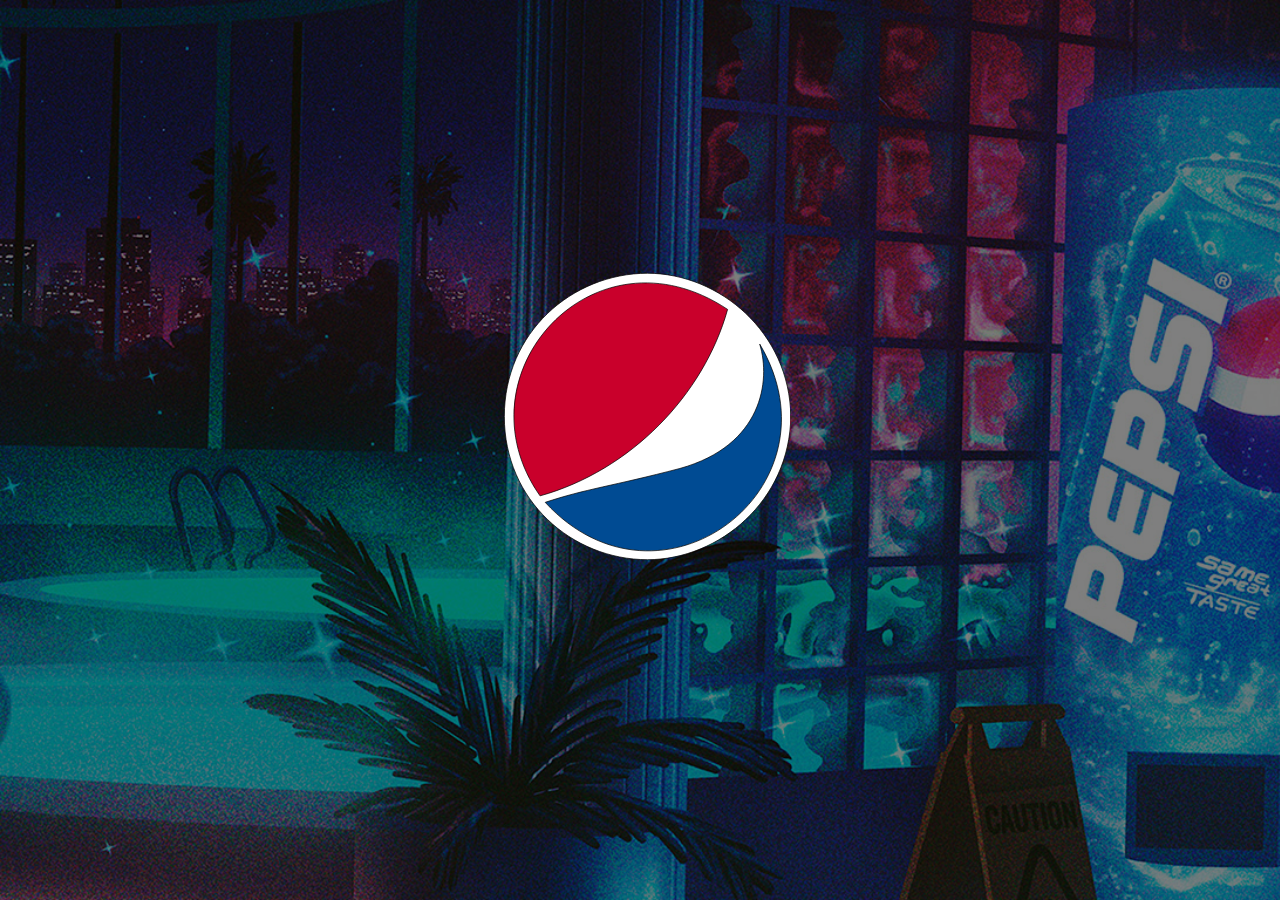
==== commit 0ba0f400: "Add files via upload" ====
--- a/bezier.html
+++ b/bezier.html
@@ -1,102 +1,71 @@
 <html>
-	<head>
-		<title>Generic - Solid State by HTML5 UP</title>
-		<meta charset="utf-8" />
-		<meta name="viewport" content="width=device-width, initial-scale=1, user-scalable=no" />
-		<link rel="stylesheet" href="assets/css/main.css" />
-		<noscript><link rel="stylesheet" href="assets/css/noscript.css" /></noscript>
-	</head>
-	<body class="is-preload" style="background-image: url('images/bg.jpg'); background-size: cover; background-repeat: no-repeat;">
+<head>
+    <title>Bezier Curve version</title>
+    <meta charset="utf-8" />
+    <meta name="viewport" content="width=device-width, initial-scale=1, user-scalable=no" />
+    <link rel="stylesheet" href="assets/css/bezier.css" />
+    <link rel="icon" href="images/icon.png" type="image/png" />
+    <style>
+        body {
+            margin: 0;
+            background-image: url('images/bg.jpg');
+            background-size: cover;
+            background-repeat: no-repeat;
+            display: flex;
+            align-items: center;
+            justify-content: center;
+            height: 100vh; /* Ensures the body takes the full viewport height */
+        }
 
+        canvas {
+            display: block; /* Removes any extra inline space */
+        }
+    </style>
+</head>
+<body>
+    <a href="index.html">
+        <canvas id="canvas" width="300" height="400"></canvas>
+        <script>
+            const canvas = document.getElementById('canvas');
+            const ctx = canvas.getContext('2d');
 
-		<!-- Page Wrapper -->
-			<div id="page-wrapper">
+            ctx.lineWidth = 1.6;
+            ctx.scale(0.45, 0.45);
+            ctx.translate(-10, 50);  // Adjust this value to control the movement
 
-				<!-- Header -->
-					<header id="header" class="alt">
-						<h1><a href="index.html">Pepsi</a></h1>
-						<nav>
-							<a href="#menu">Menu</a>
-						</nav>
-					</header>
+            ctx.beginPath();
+            ctx.moveTo(360.00, 1.60);
+            ctx.bezierCurveTo(192.00, 2.14, 41.85, 133.34, 41.85, 320.00);
+            ctx.bezierCurveTo(41.85, 506.66, 192.00, 637.86, 360.00, 638.26);
+            ctx.bezierCurveTo(520.00, 637.86, 676.20, 506.66, 678.40, 320.00);
+            ctx.bezierCurveTo(676.20, 133.34, 520.00, 2.14, 360.00, 1.60);
+            ctx.closePath();
+            ctx.fillStyle = "white";
+            ctx.fill();
+            ctx.strokeStyle = "black";
+            ctx.stroke();
 
-				<!-- Menu -->
-					<nav id="menu">
-						<div class="inner">
-							<h2>Menu</h2>
-							<ul class="links">
-								<li><a href="index.html">Home</a></li>
-								<li><a href="bezier.html">Bezier Curve</a></li>
-								<li><a href="svg.html">SVG</a></li>
-							</ul>
-							<a href="#" class="close">Close</a>
-						</div>
-					</nav>
+            ctx.beginPath();
+            ctx.moveTo(538.00, 82.00);
+            ctx.bezierCurveTo(240.80, -116.00, -68.00, 226.40, 121.22, 496.38);
+            ctx.moveTo(538.00, 82.00);
+            ctx.bezierCurveTo(485.06, 272.00, 322.94, 440.00, 121.22, 496.38);
+            ctx.fillStyle = "#C9002B";
+            ctx.fill();
+            ctx.strokeStyle = "black";
+            ctx.stroke();
 
-		<!-- Scripts -->
-			<script src="assets/js/jquery.min.js"></script>
-			<script src="assets/js/jquery.scrollex.min.js"></script>
-			<script src="assets/js/browser.min.js"></script>
-			<script src="assets/js/breakpoints.min.js"></script>
-			<script src="assets/js/util.js"></script>
-			<script src="assets/js/main.js"></script>
-
-            <style>
-                body {
-                    background-image: url('images/bg.jpg');
-                    background-size: cover;
-                    background-repeat: no-repeat;
-                    display: flex;
-                    justify-content: center;
-                    align-items: center;
-                    height: 100vh;
-                    margin: 0;
-                }
-                #canvas {
-                    transform: scale(0.8); /* Scale down to 80% */
-                }
-            </style>
-        </head>
-            <canvas id="canvas" width="720" height="640"></canvas>
-        
-            <script>
-                const canvas = document.getElementById('canvas');
-                const ctx = canvas.getContext('2d');
-        
-                ctx.lineWidth = 1.6;
-        
-                ctx.beginPath();
-                ctx.moveTo(360.00, 1.60);
-                ctx.bezierCurveTo(192.00, 2.14, 41.85, 133.34, 41.85, 320.00);
-                ctx.bezierCurveTo(41.85, 506.66, 192.00, 637.86, 360.00, 638.26);
-                ctx.bezierCurveTo(520.00, 637.86, 676.20, 506.66, 678.40, 320.00);
-                ctx.bezierCurveTo(676.20, 133.34, 520.00, 2.14, 360.00, 1.60);
-                ctx.closePath();
-                ctx.fillStyle = "white";
-                ctx.fill();
-                ctx.strokeStyle = "black";
-                ctx.stroke();
-        
-                ctx.beginPath();
-                ctx.moveTo(538.00, 82.00);
-                ctx.bezierCurveTo(240.80, -116.00, -68.00, 226.40, 121.22, 496.38);
-                ctx.moveTo(538.00, 82.00);
-                ctx.bezierCurveTo(485.06, 272.00, 322.94, 440.00, 121.22, 496.38);
-                ctx.fillStyle = "#C9002B";
-                ctx.fill();
-                ctx.strokeStyle = "black";
-                ctx.stroke();
-        
-                ctx.beginPath();
-                ctx.moveTo(609.60, 160.00);
-                ctx.bezierCurveTo(633.80, 240.00, 616.00, 384.34, 432.00, 435.49);
-                ctx.bezierCurveTo(282.33, 474.76, 222.33, 480.79, 132.73, 510.82);
-                ctx.bezierCurveTo(388.26, 788.26, 798.40, 478.94, 609.47, 159.14);
-                ctx.closePath();
-                ctx.fillStyle = "#004B93";
-                ctx.fill();
-                ctx.strokeStyle = "black";
-                ctx.stroke();
-            </script>
-        </body>
+            ctx.beginPath();
+            ctx.moveTo(609.60, 160.00);
+            ctx.bezierCurveTo(633.80, 240.00, 616.00, 384.34, 432.00, 435.49);
+            ctx.bezierCurveTo(282.33, 474.76, 222.33, 480.79, 132.73, 510.82);
+            ctx.bezierCurveTo(388.26, 788.26, 798.40, 478.94, 609.47, 159.14);
+            ctx.closePath();
+            ctx.fillStyle = "#004B93";
+            ctx.fill();
+            ctx.strokeStyle = "black";
+            ctx.stroke();
+        </script>
+    </a>
+</body>
 </html>
--- a/assets/css/bezier.css
+++ b/assets/css/bezier.css
@@ -0,0 +1,17 @@
+body {
+    background-size: 100% 70%;  /* 100% width and 80% height */
+    background-repeat: no-repeat;
+    background-attachment: fixed;
+}
+
+
+	body::before {
+		content: '';
+		position: absolute;
+		top: 0;
+		left: 0;
+		width: 100%;
+		height: 100%;
+		background: rgba(0, 0, 0, 0.5); /* 30% black overlay */
+		z-index: -1; /* Keeps the overlay behind all content */
+	}